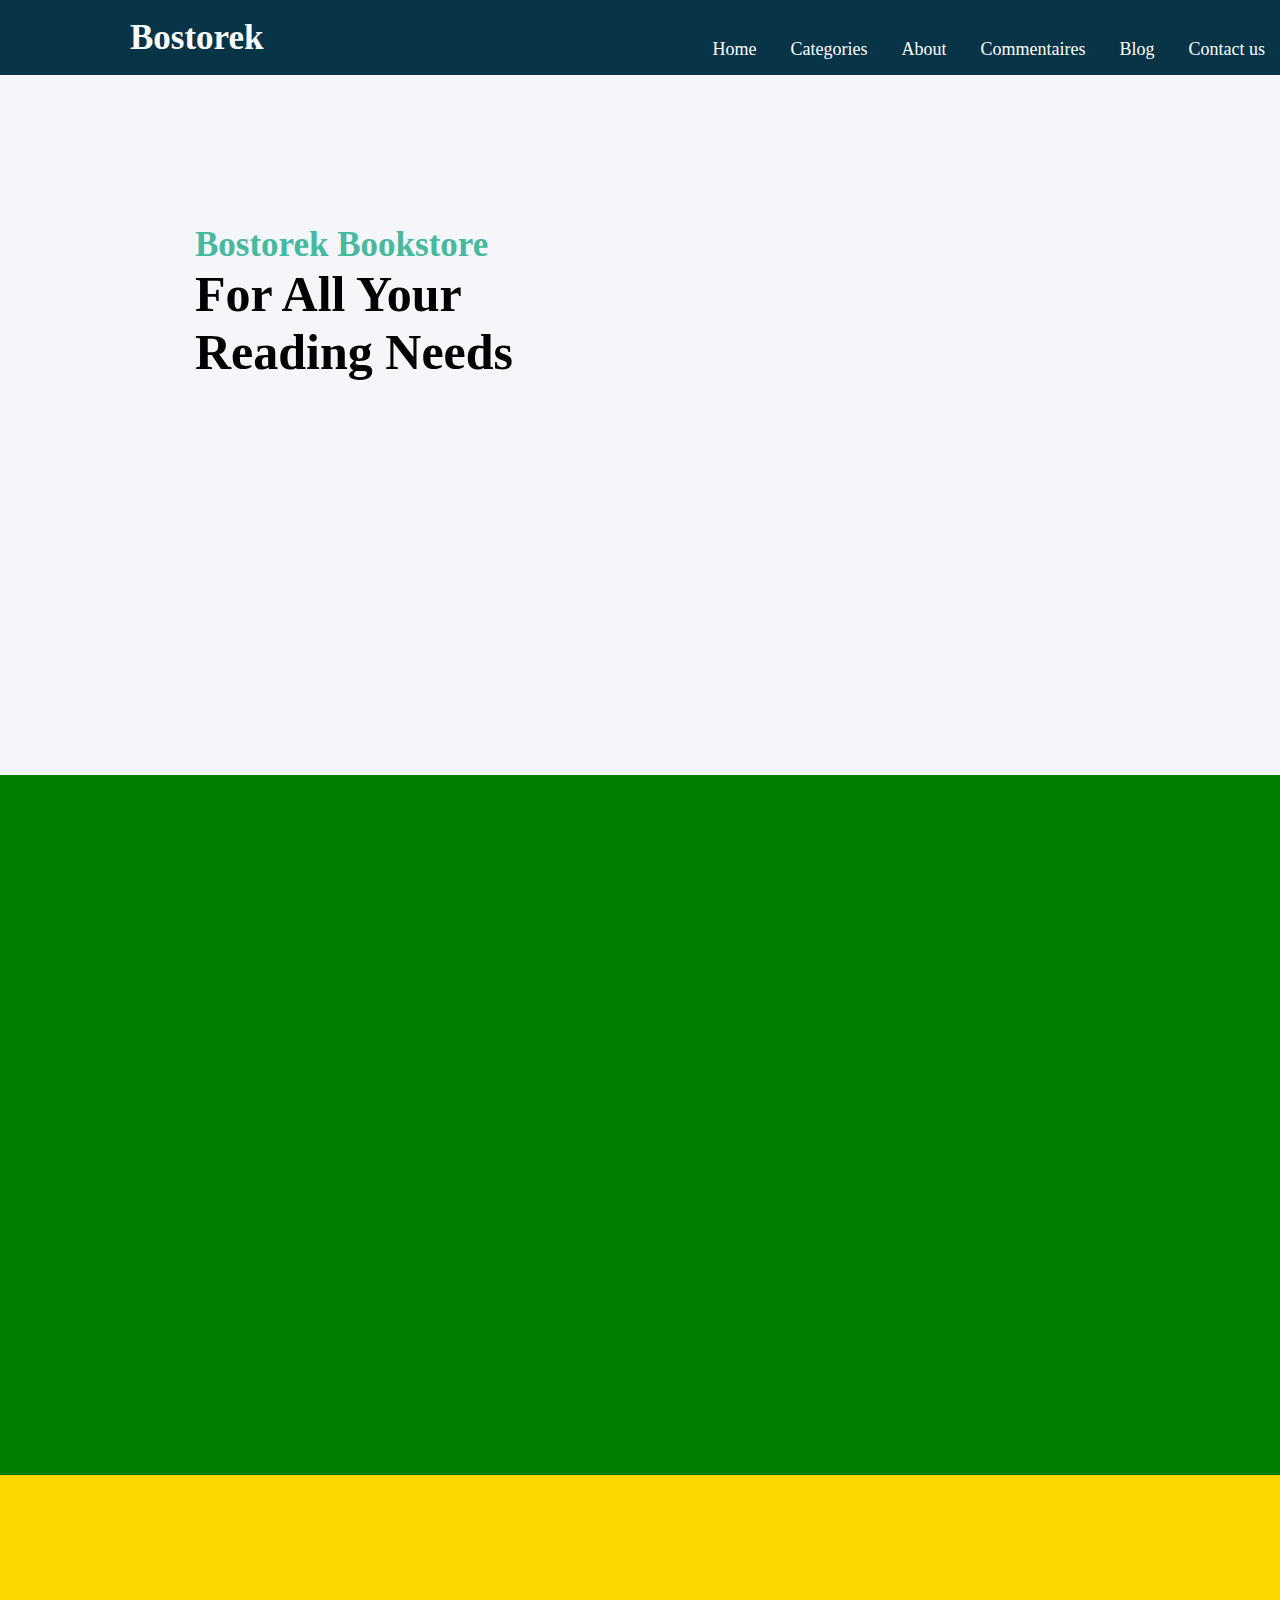
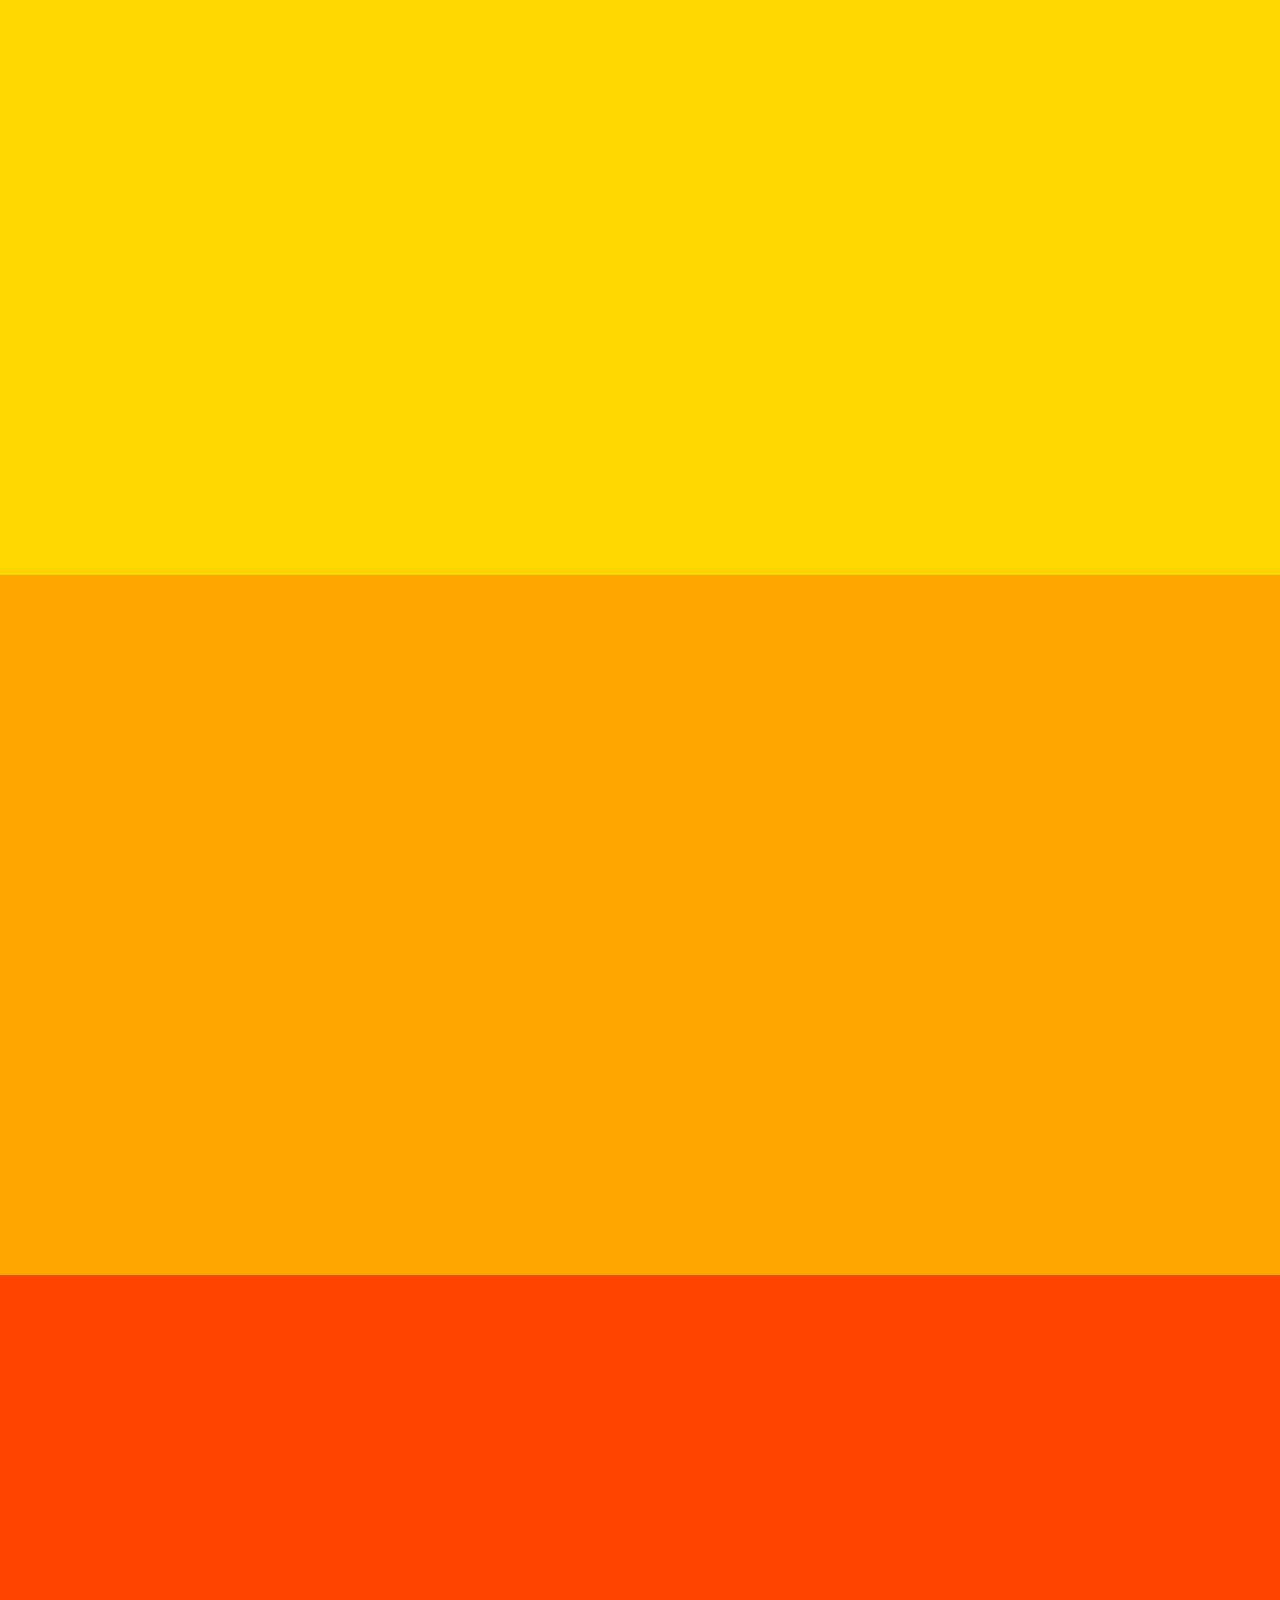
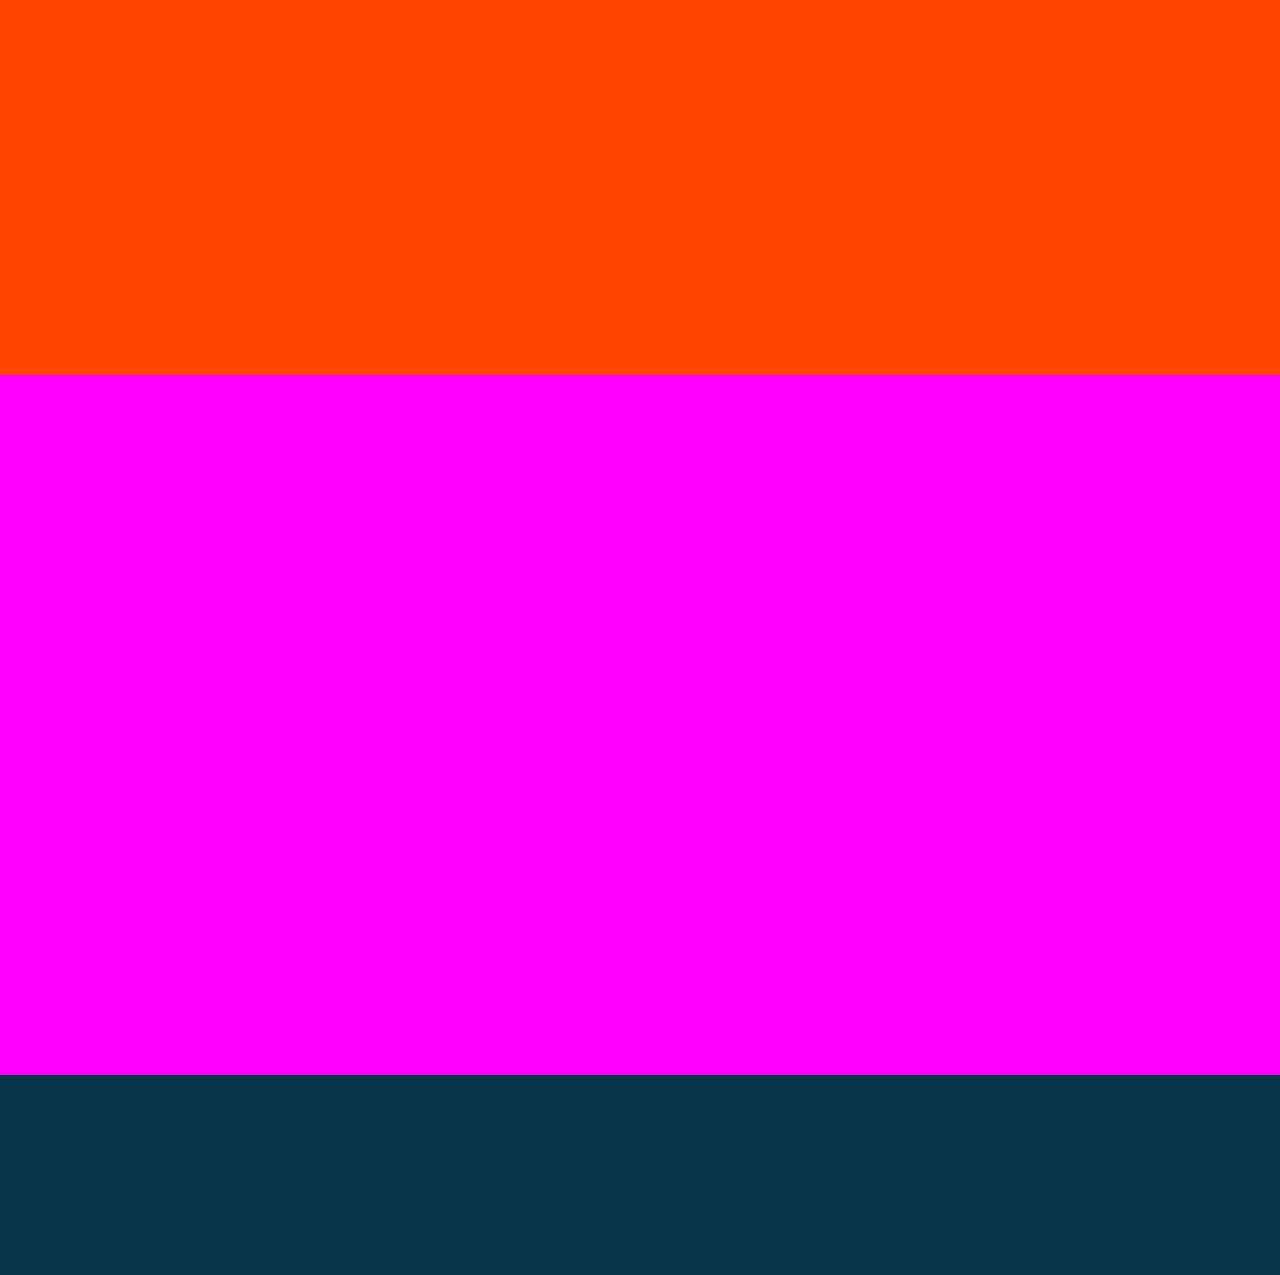
==== index.html @ 3bddbb73 "up" ====
<!DOCTYPE html>
<html lang="en">
<head>
    <meta charset="UTF-8">
    <meta name="viewport" content="width=device-width, initial-scale=1.0">
    <link rel="stylesheet" href="style.css" />
    <title>Bookstore</title>
</head>
<body>
    <header>
        <div class="title">
        <h2>Bostorek</h2>
        </div>
        <div class="top">
            <nav>
                <ul>
                    <li><a href="#bostorek">Home</a></li>
                    <li><a href="#categories">Categories</a></li>  
                    <li><a href="#about">About</a></li>
                    <li><a href="#wsc">Commentaires</a></li>              
                    <li><a href="#blog">Blog</a></li>              
                    <li><a href="#contact">Contact us</a></li>              

                 </ul>
            </nav>
        </div>

    </header>

 <section class="bostorek">
    <div class="bostorek-content">
        <div class="bc-title1">
            <h2>Bostorek Bookstore</h2>
        </div>
        <div class="bc-title2"> 
            <h1>For All Your </h1>
            <h1>Reading Needs</h1>
        </div>
        <div></div>
    </div>
    <div class="bostorek-pic"></div>
 </section>

 <section class="categories">
    <div class="categories-books"></div>
    <div>
        <div class="textbooks"></div>
        <div class="scinece"></div>
        <div class="history"></div>
    </div>
    <div>
        <div class="biography"></div>
        <div class="adventure"></div>
        <div class="fantasy"></div>
    </div>
 </section>

 <section class="about">
    <div class="about-content"></div>
    <div class="about-pic"></div>
 </section>

 <section class="wsc">
    <div class="wsc-1"></div>
    <div class="wsc-2"></div>
    <div class="wsc-3"></div>
 </section>

 <section class="blog">
    <div class="blog-pic1"></div>
    <div class="blog-pic2"></div>
 </section>

 <section class="contact">
    <div class="contact-inf"></div>
    <div class="contact-img"></div>
 </section>
    
</body>
<section class="about-us">
    <footer>

    </footer>
</section>
</html>
---- style.css ----
*{
    margin: 0;
    padding: 0;
}

header {
    background-color: #073547;
    height: 75px;
    width: 100%;
}



.bostorek {
    width: 100%;
    height: 700px;
    background-color: #f5f6f9;
}
.categories {
    width: 100%;
    height: 700px;
    background-color: green;
}
.about {
    width: 100%;
    height: 700px;
    background-color: gold;
}
.wsc {
    width: 100%;
    height: 700px;
    background-color: orange;
}
.blog {
    width: 100%;
    height: 700px;
    background-color: orangered;
}
.contact {
    width: 100%;
    height: 700px;
    background-color: magenta;
}

footer{
    width: 100%;
    height: 200px;;
    background-color: #073547;
}

li {
    display: inline-block;    
    text-decoration: none;
    text-emphasis-color: red;
    margin: 15px;
    font-size: 20px;
    color: aliceblue;

}
.top {
    display: flex;
    align-items: center;
    justify-content: end;
    width: 100%;
    height: 60px;


}

nav a {
    text-decoration: none;
    color: #fff;
    font-weight: bold;
    font-size: 18px;
    font-weight: 400;

}

nav{
    margin-bottom: 80px;
}

.title{
    padding-top: 18px;
    padding-left: 130px;
} 

h2{
    color: white;
    text-align: start;
    font-weight: 600;
    font-size: 35px;
}
header ul li a:hover {
    color: #47B99E;
}
.bc-title1 h2{
    color: #47b99e;
    
}
.bc-title2 h1{
    color: black;
    font-size: 50px;
}
.bostorek-content {
    padding-top: 150px;
    padding-left: 195px;
}
.bc-title1{
    display: flex;
    padding-top: 0px;
}
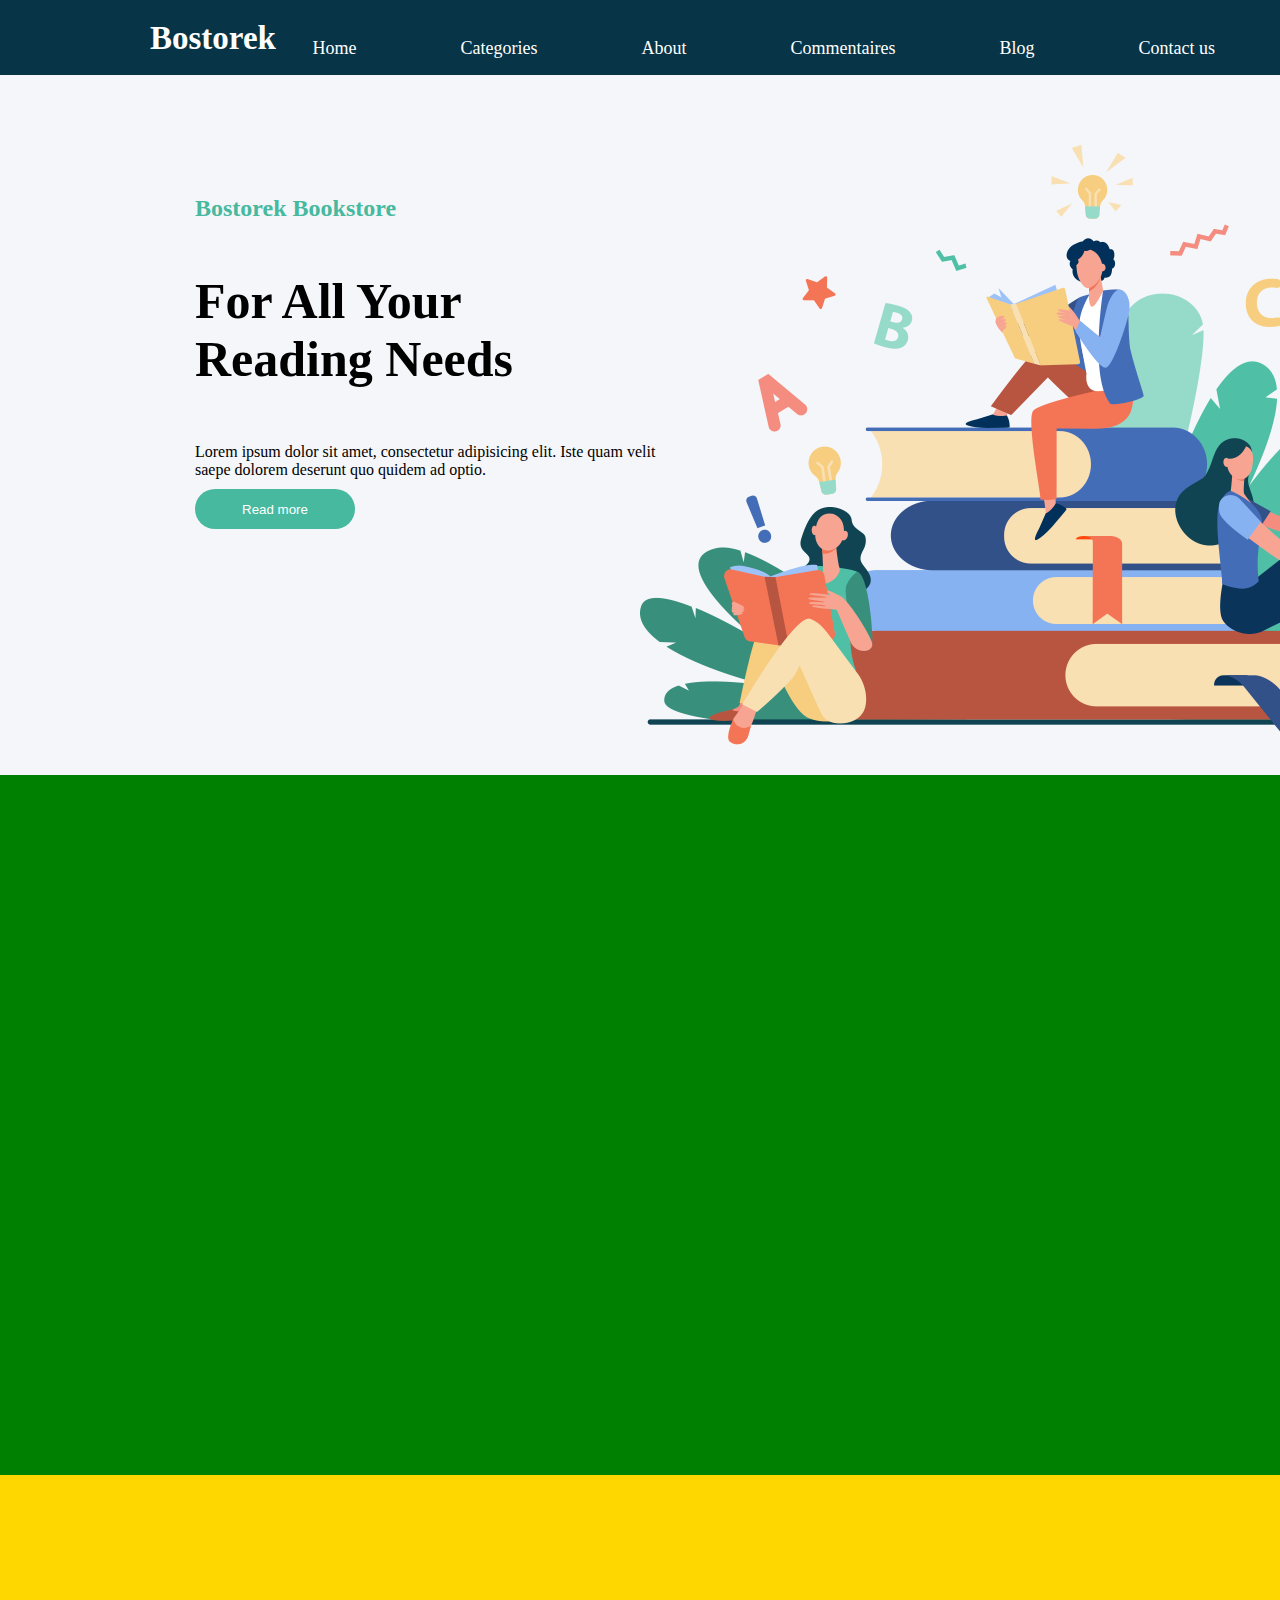
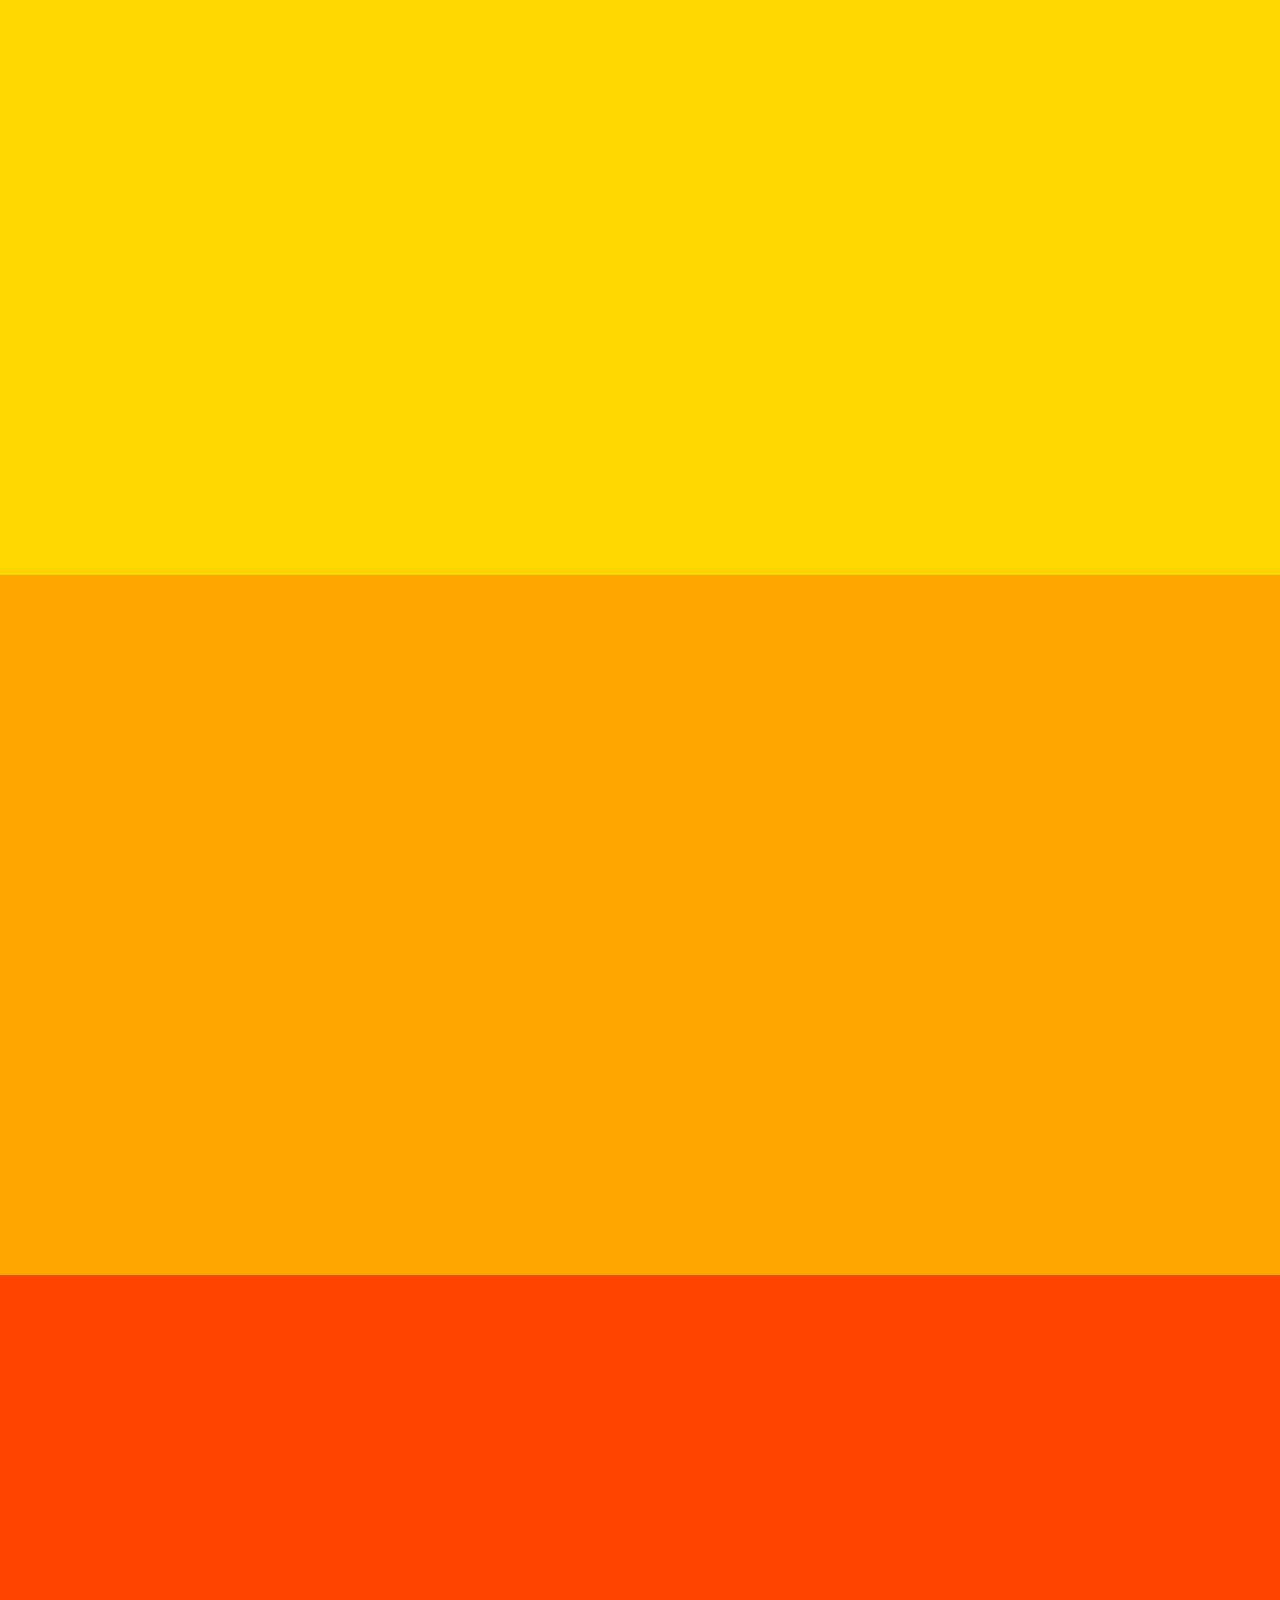
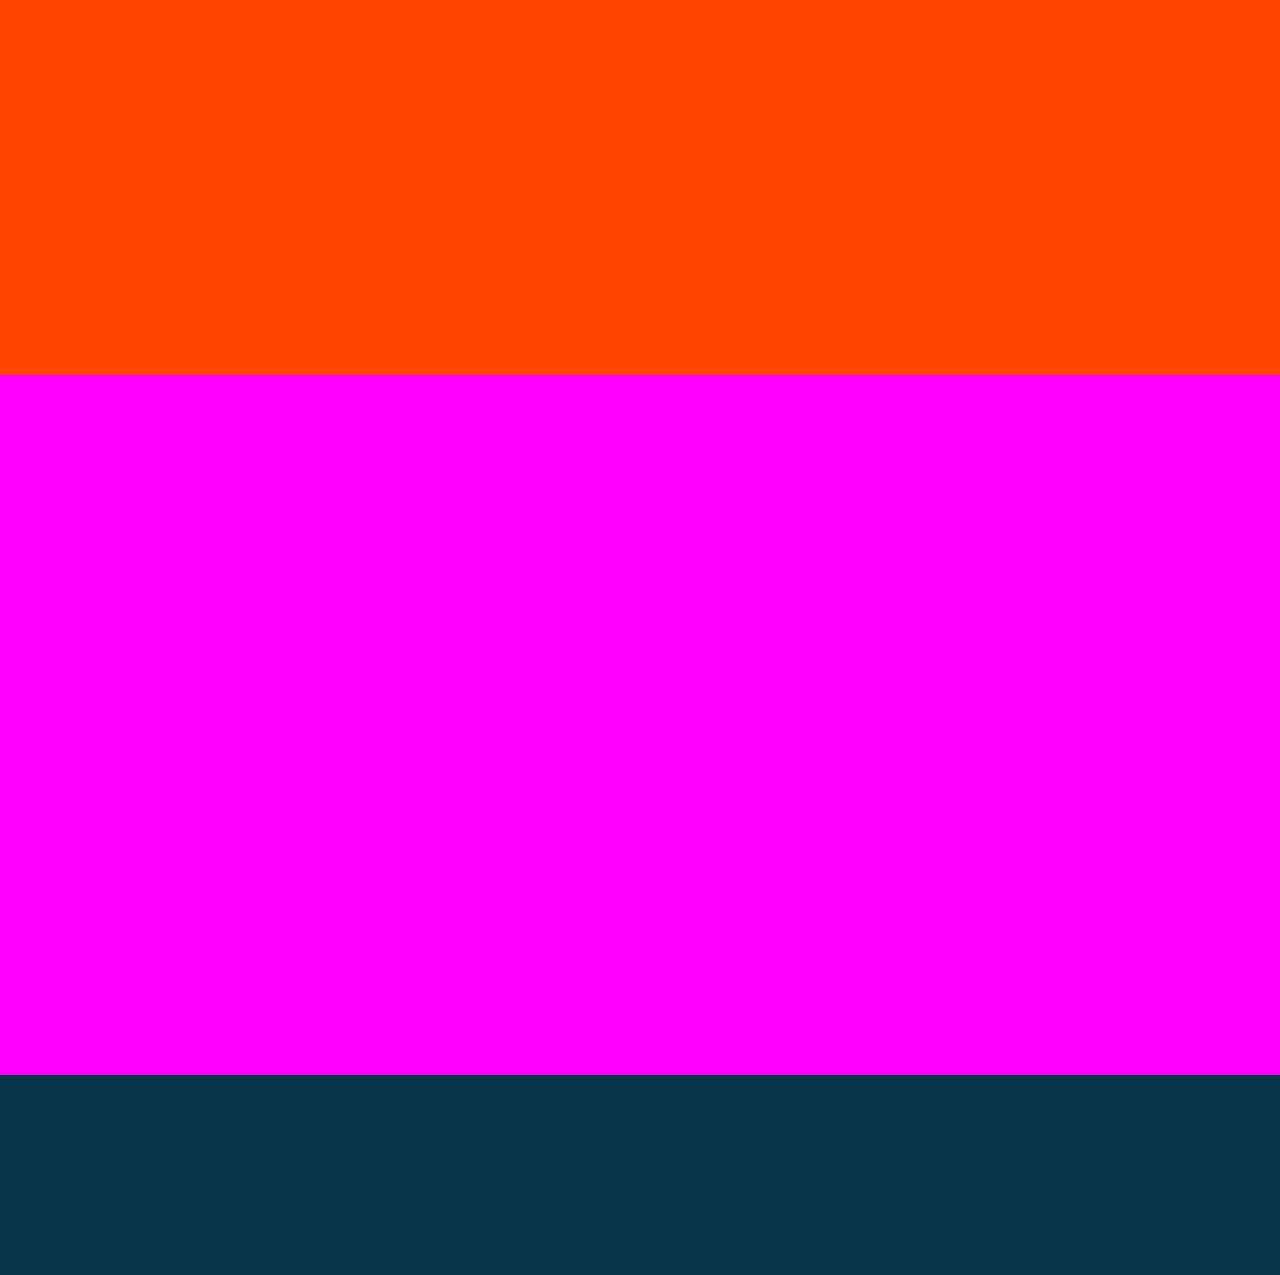
==== commit 6d8be637: "section1" ====
--- a/index.html
+++ b/index.html
@@ -36,9 +36,16 @@
             <h1>For All Your </h1>
             <h1>Reading Needs</h1>
         </div>
-        <div></div>
+        <div class="bostorek-text">
+            <p>Lorem ipsum dolor sit amet, consectetur adipisicing elit. Iste quam velit saepe dolorem deserunt quo quidem ad optio.</p> 
+        </div>
+        <div>
+            <button id="categories">Read more</button>
+        </div>
     </div>
-    <div class="bostorek-pic"></div>
+    <div class="bostorek-pic">
+    <img src="./img/slider.jpg" alt="books"> 
+   </div>
  </section>
 
  <section class="categories">
--- a/style.css
+++ b/style.css
@@ -48,13 +48,13 @@
     background-color: #073547;
 }
 
-li {
-    display: inline-block;    
+nav li {
+    display: inline-block;
     text-decoration: none;
-    text-emphasis-color: red;
-    margin: 15px;
+    margin: 35px;
     font-size: 20px;
     color: aliceblue;
+    padding-right: 30px;
 
 }
 .top {
@@ -81,32 +81,62 @@
 }
 
 .title{
-    padding-top: 18px;
-    padding-left: 130px;
-} 
+    padding-top: 20px;
+    padding-left: 150px;
+}
 
-h2{
+header h2{
     color: white;
     text-align: start;
     font-weight: 600;
-    font-size: 35px;
+    font-size: 33px;
 }
-header ul li a:hover {
-    color: #47B99E;
+nav li :hover {
+    color: #47B99E; 
 }
 .bc-title1 h2{
     color: #47b99e;
-    
+    padding-bottom: 50px;
+
 }
 .bc-title2 h1{
     color: black;
     font-size: 50px;
 }
 .bostorek-content {
-    padding-top: 150px;
+    padding-top: 120px;
     padding-left: 195px;
+
 }
 .bc-title1{
     display: flex;
     padding-top: 0px;
 }
+.bostorek-text {
+    display: flex;
+    width: 465px;
+    margin-top: 55px
+
+}
+.bostorek button {
+    background-color: #47b99e;
+    border: none;
+    border-radius: 20px;
+    margin-top: 10px;
+    color: white;
+    width: 160px;
+    height: 40px;
+}
+.bostorek-pic {
+    background-repeat: no-repeat;
+    background-size: cover;
+    float: right;
+    width: 50%;
+    height: 800px;
+    margin-top: -30%;
+    max-width: 500%;
+    height: auto;
+    overflow: hidden;
+
+
+}
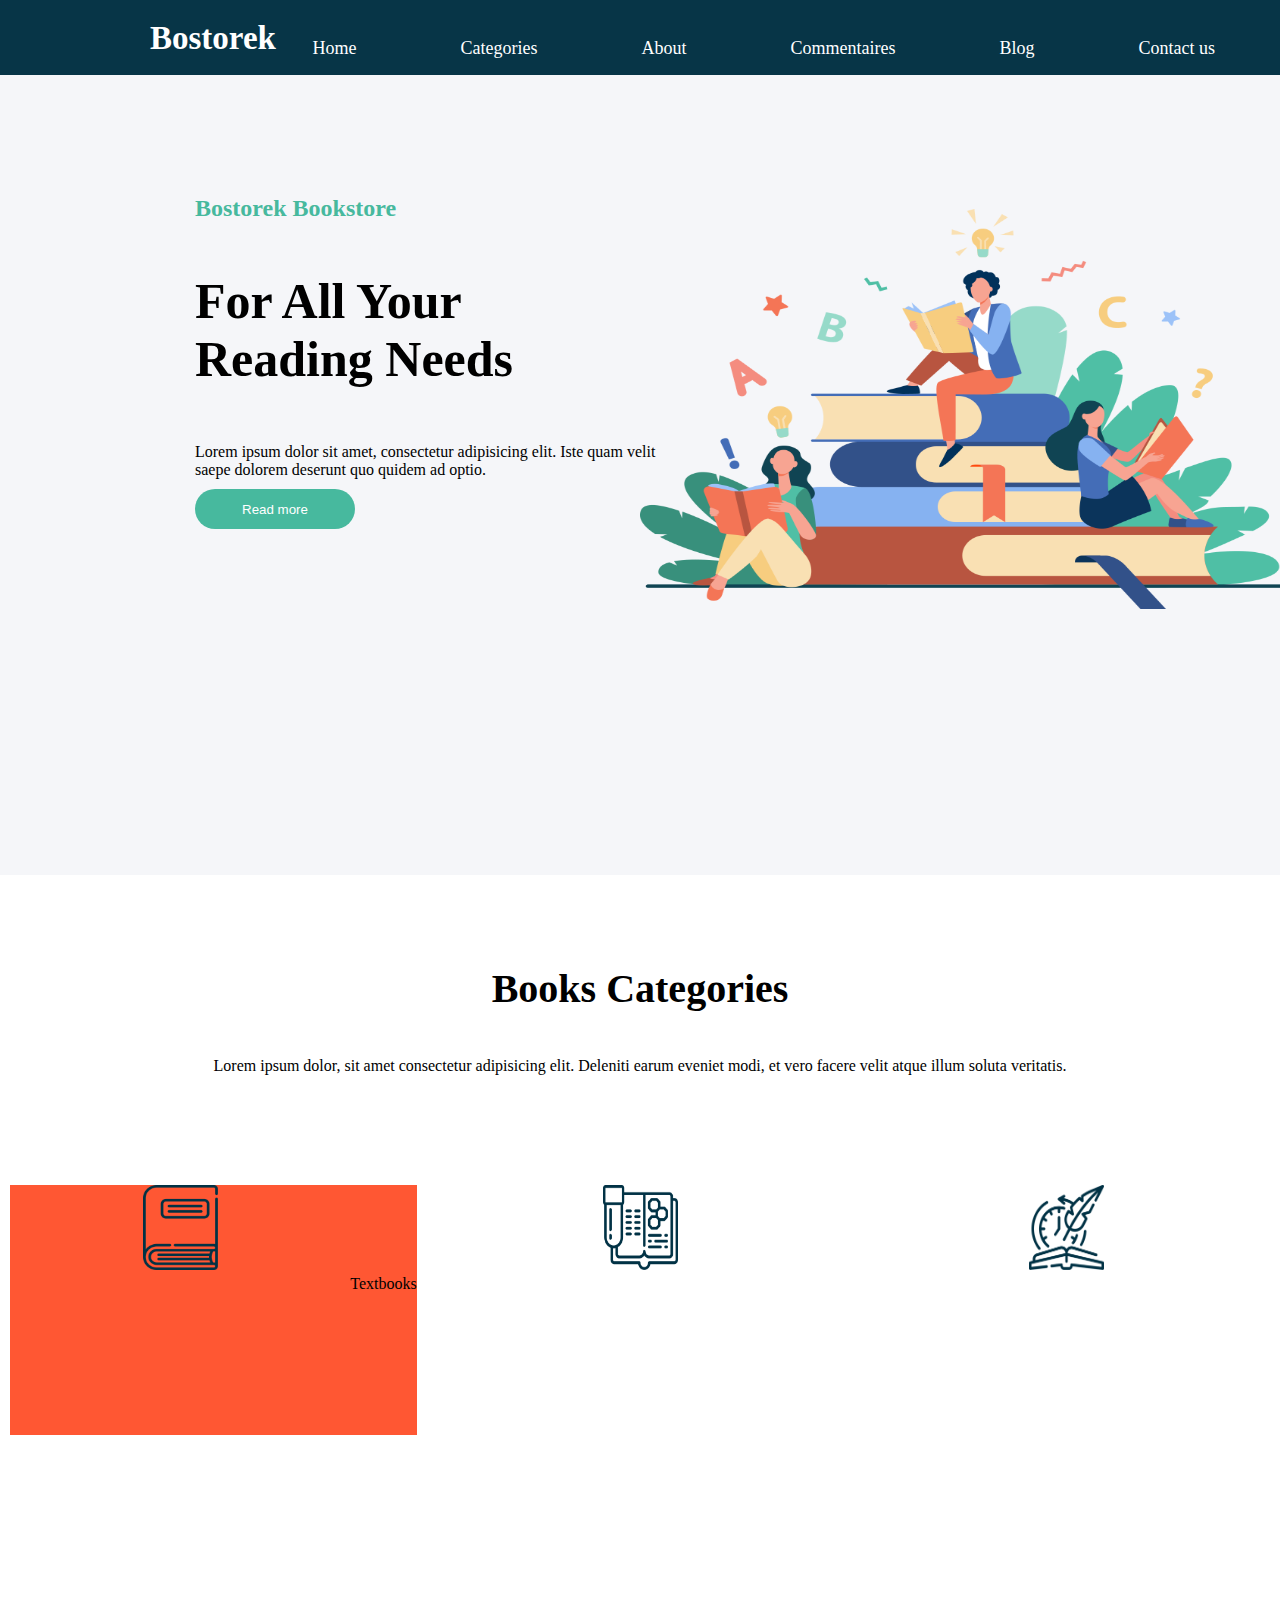
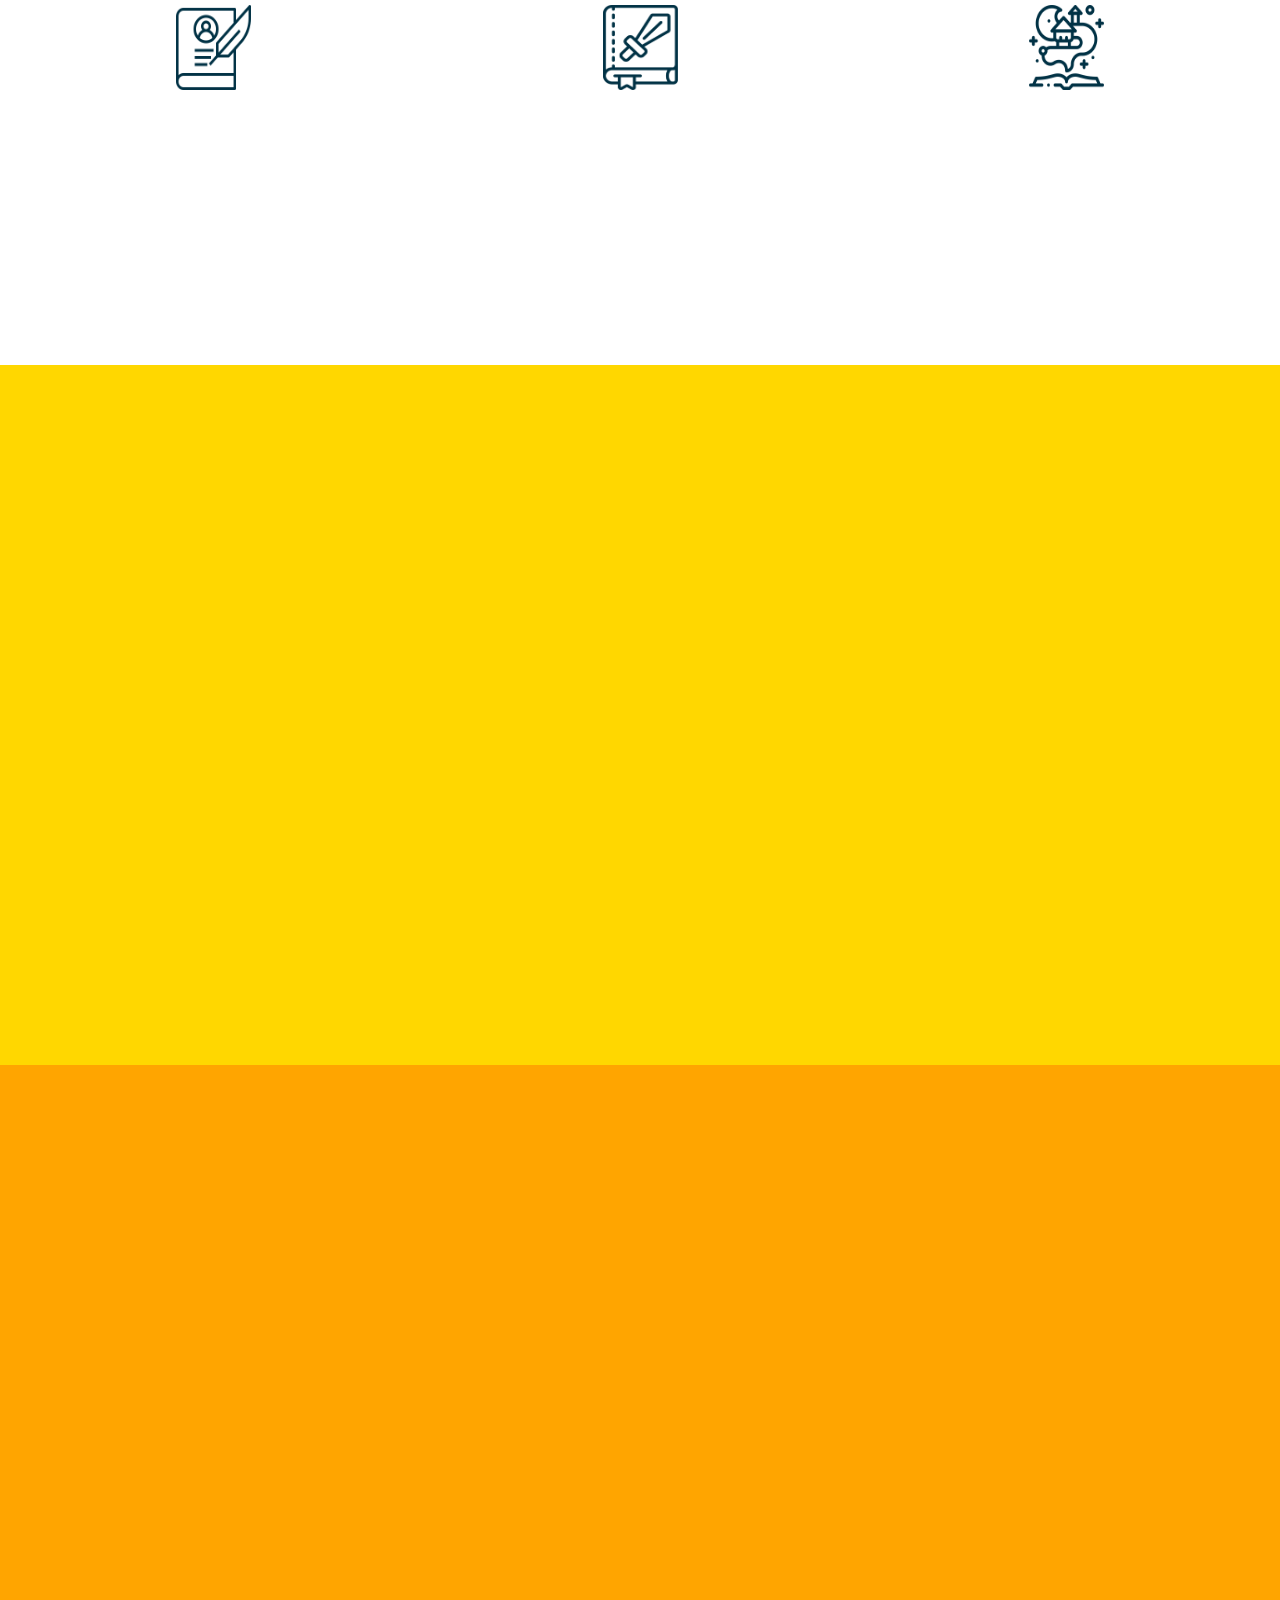
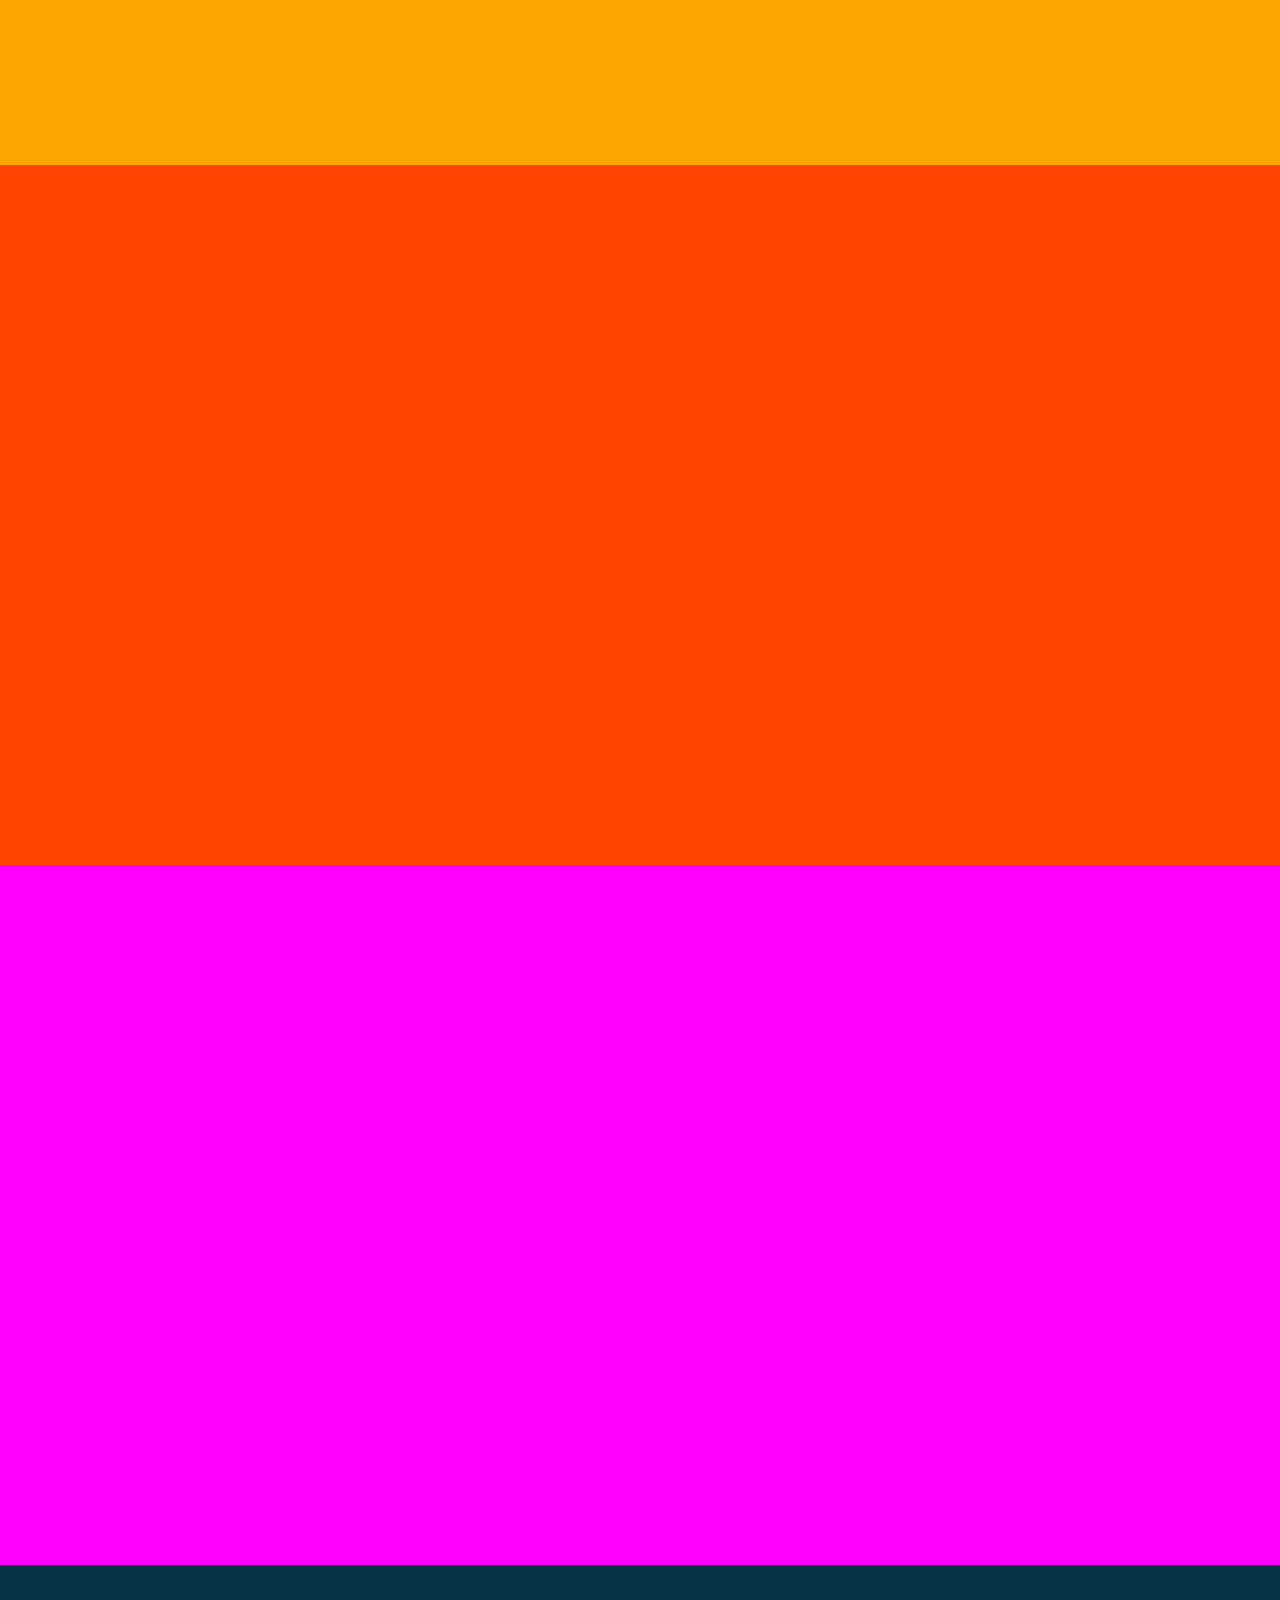
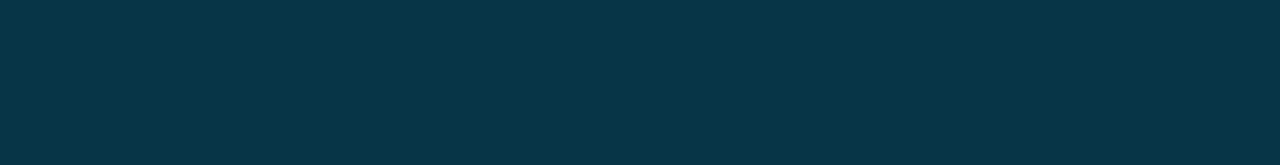
==== commit ab5e36bb: "page 2" ====
--- a/index.html
+++ b/index.html
@@ -44,22 +44,46 @@
         </div>
     </div>
     <div class="bostorek-pic">
-    <img src="./img/slider.jpg" alt="books"> 
+    <img class="img1" src="./img/slider.jpg" alt="books"> 
    </div>
  </section>
 
  <section class="categories">
-    <div class="categories-books"></div>
-    <div>
-        <div class="textbooks"></div>
-        <div class="scinece"></div>
-        <div class="history"></div>
+    <div class="categories-books">
+        <div>
+            <h1>Books Categories</h1>
+        </div>
+        <div class="x">
+            <p>Lorem ipsum dolor, sit amet consectetur adipisicing elit. Deleniti earum eveniet modi, et vero facere velit atque illum soluta veritatis.</p>
+        </div>
     </div>
     <div>
-        <div class="biography"></div>
-        <div class="adventure"></div>
-        <div class="fantasy"></div>
+    <div class="big-div">
+        <div class="small-div Textbooks"> 
+            <img  class="img2" src="./img/Textbooks.jpg" alt="">
+            <p>Textbooks</p>
+        </div>
+        <div class="small-div Science"> 
+            <img class="img2"src="./img/Science.jpg" alt="Science">
+        </div>
+        <div class="small-div History">
+            <img class=img2 src="./img/History.jpg" alt="History">
+        </div>
     </div>
+    <div class="big-div">
+        <div class="small-div Biography">
+            <img class=img2 src="./img/Biography.jpg" alt="Biography">
+        </div>
+        <div class="small-div Adventure">
+            <img class="img2" src="./img/Adventure.jpg" alt="Adventure">
+        </div>
+        <div class="small-div Fantasy">
+            <img class="img2" src="./img/Fantasy.jpg" alt="Adventure">
+        </div>
+    </div>
+</div>
+
+
  </section>
 
  <section class="about">
--- a/style.css
+++ b/style.css
@@ -13,14 +13,11 @@
 
 .bostorek {
     width: 100%;
-    height: 700px;
+    height: 800px;
     background-color: #f5f6f9;
 }
-.categories {
-    width: 100%;
-    height: 700px;
-    background-color: green;
-}
+
+
 .about {
     width: 100%;
     height: 700px;
@@ -132,11 +129,121 @@
     background-size: cover;
     float: right;
     width: 50%;
-    height: 800px;
-    margin-top: -30%;
-    max-width: 500%;
+    margin-top: -25%;
+
+    /* max-width: 600%; */
     height: auto;
     overflow: hidden;
 
 
 }
+.categories {
+    width: 100%;
+    height: 1000px;
+    padding-top: 90px;
+}
+
+.categories-books h1{
+    display: flex;
+    justify-content: center;
+    font-size: 40px;
+}
+.categories-books p {
+    display: flex;
+    justify-content: center;
+    margin-top: 20px;
+}
+.x{
+    padding-top: 25px;
+}
+.big-div {
+    display: flex;
+    justify-content: space-between;
+    margin-bottom: 150px;
+    margin-top: 100px;
+}
+
+.small-div {
+    width: 50%;
+    margin: 10px;
+    /* box-sizing: border-box; */
+}
+
+.Textbooks {
+    background-color: #ff5733; 
+    height: 250px;
+    display: flex;
+    justify-content: center;
+
+}
+
+.Science {
+    /* background-color: #33ff57;  */
+    height: 250px;
+    display: flex;
+    justify-content: center;
+
+}
+
+.History {
+    /* background-color: #3366ff;   */
+    height: 250px;
+    display: flex;
+    justify-content: center;
+
+}
+.Biography {
+    /* background-color: #ff5733;  */
+    height: 255px;
+    display: flex;
+    justify-content: center;
+
+}
+
+.Adventure {
+    /* background-color: #33ff57;  */
+    height: 255px;
+    display: flex;
+    justify-content: center;
+
+}
+
+.Fantasy {
+    /* background-color: #3366ff;  */
+    height: 255px;
+    display: flex;
+    justify-content: center;
+
+}
+.container {
+    position: relative;
+    width: 100%;
+    height: 300px; /* Ajustez la hauteur selon vos besoins */
+    background-color: #f0f0f0;
+  }
+
+  .img1 {
+
+    width: 700px;
+    height: 400px;
+  }
+  .img2 {
+    height: 85px;
+    width: 75px;
+    display: flex;
+    justify-content: center;
+    display: block;
+    margin: 0 auto;
+    max-width: 100%;
+  }
+  .small-div {
+    text-align: center;
+  }
+  .big-div p {
+    margin-top: 90px;
+    display: flex;
+    text-align: center;
+
+  }
+
+  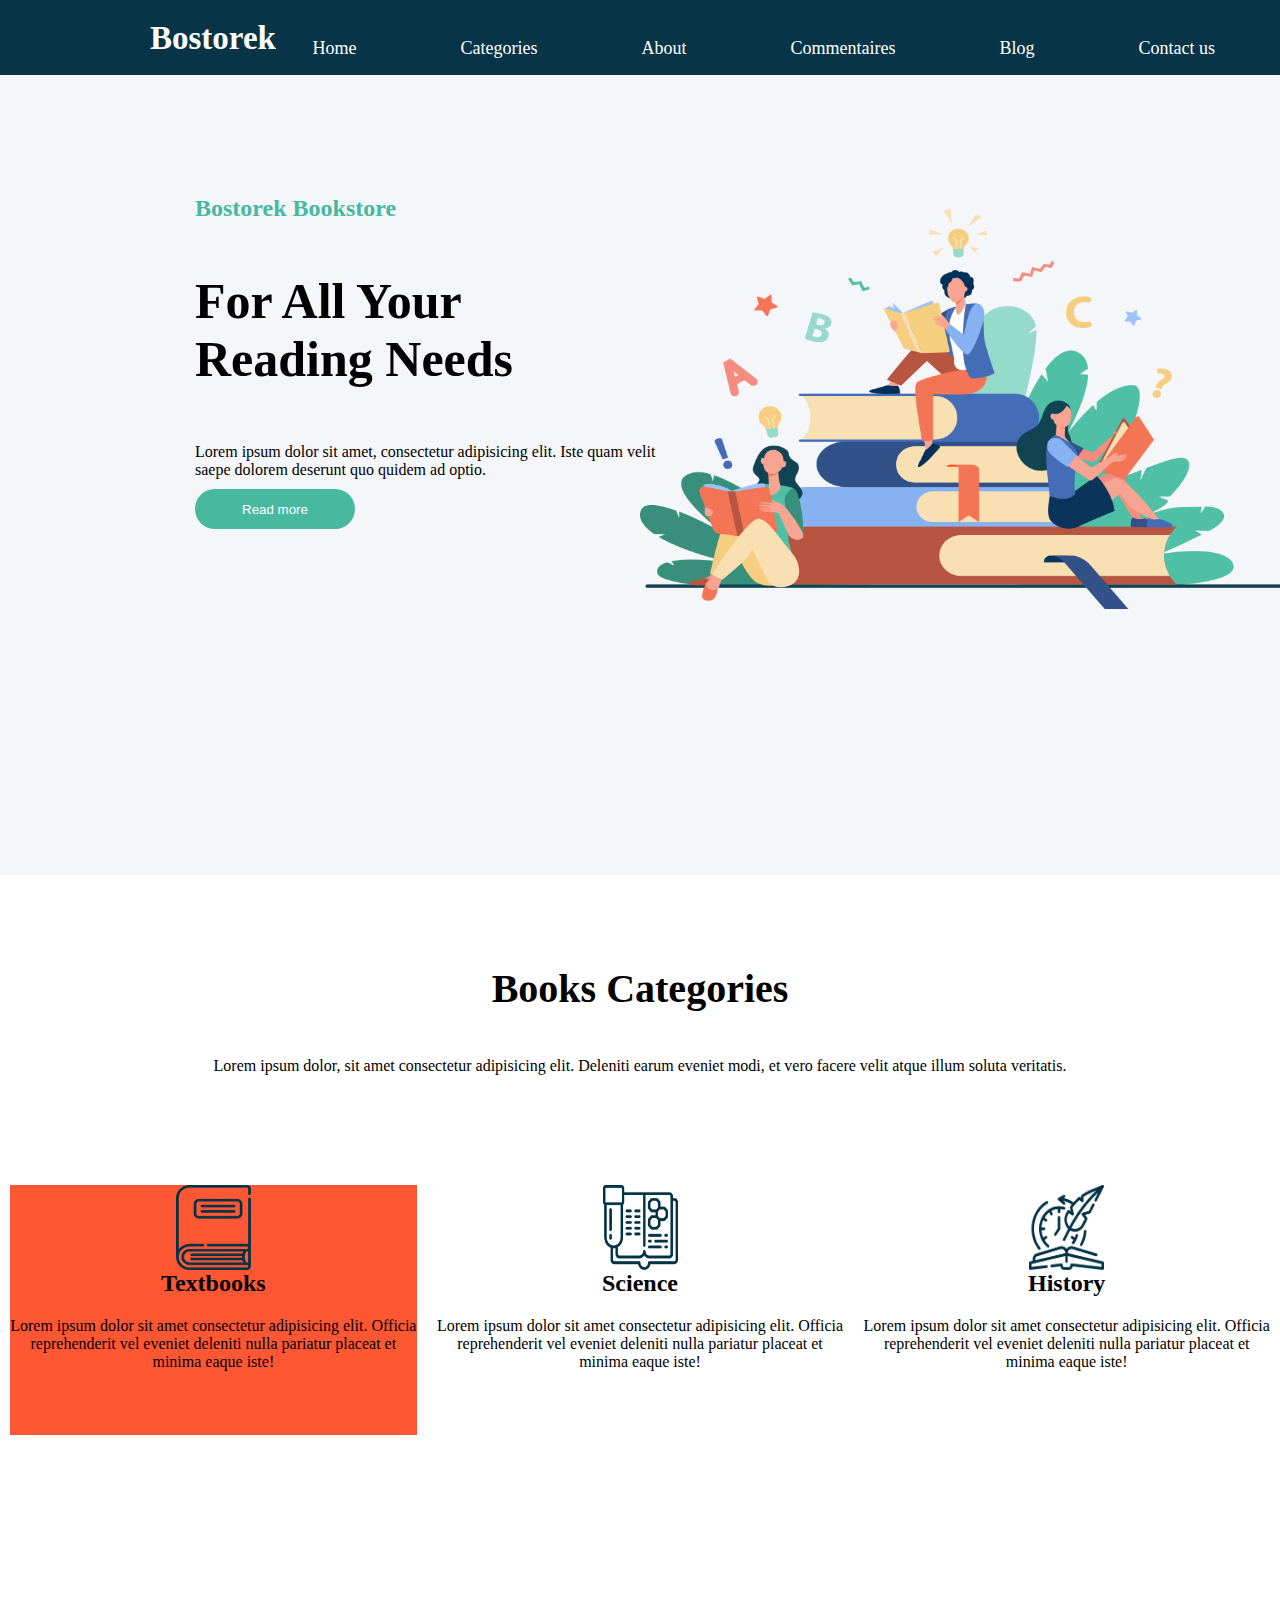
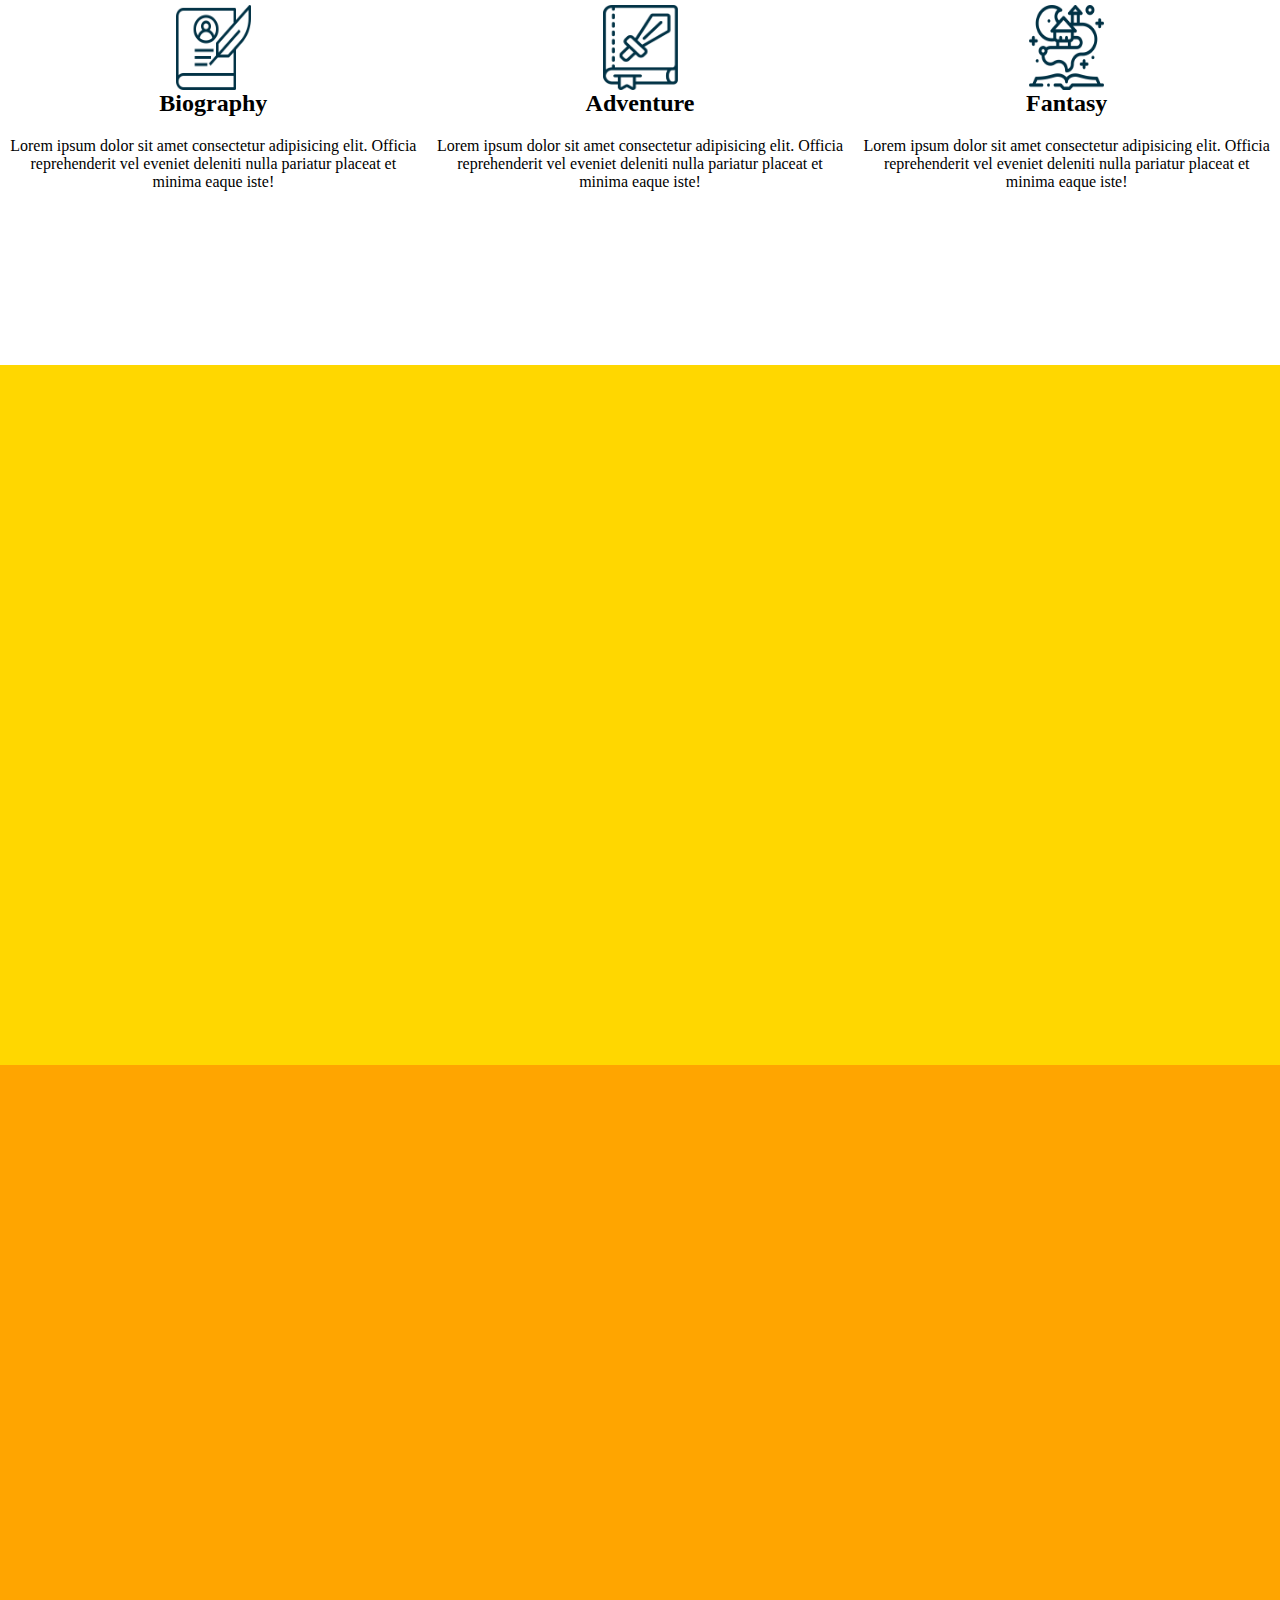
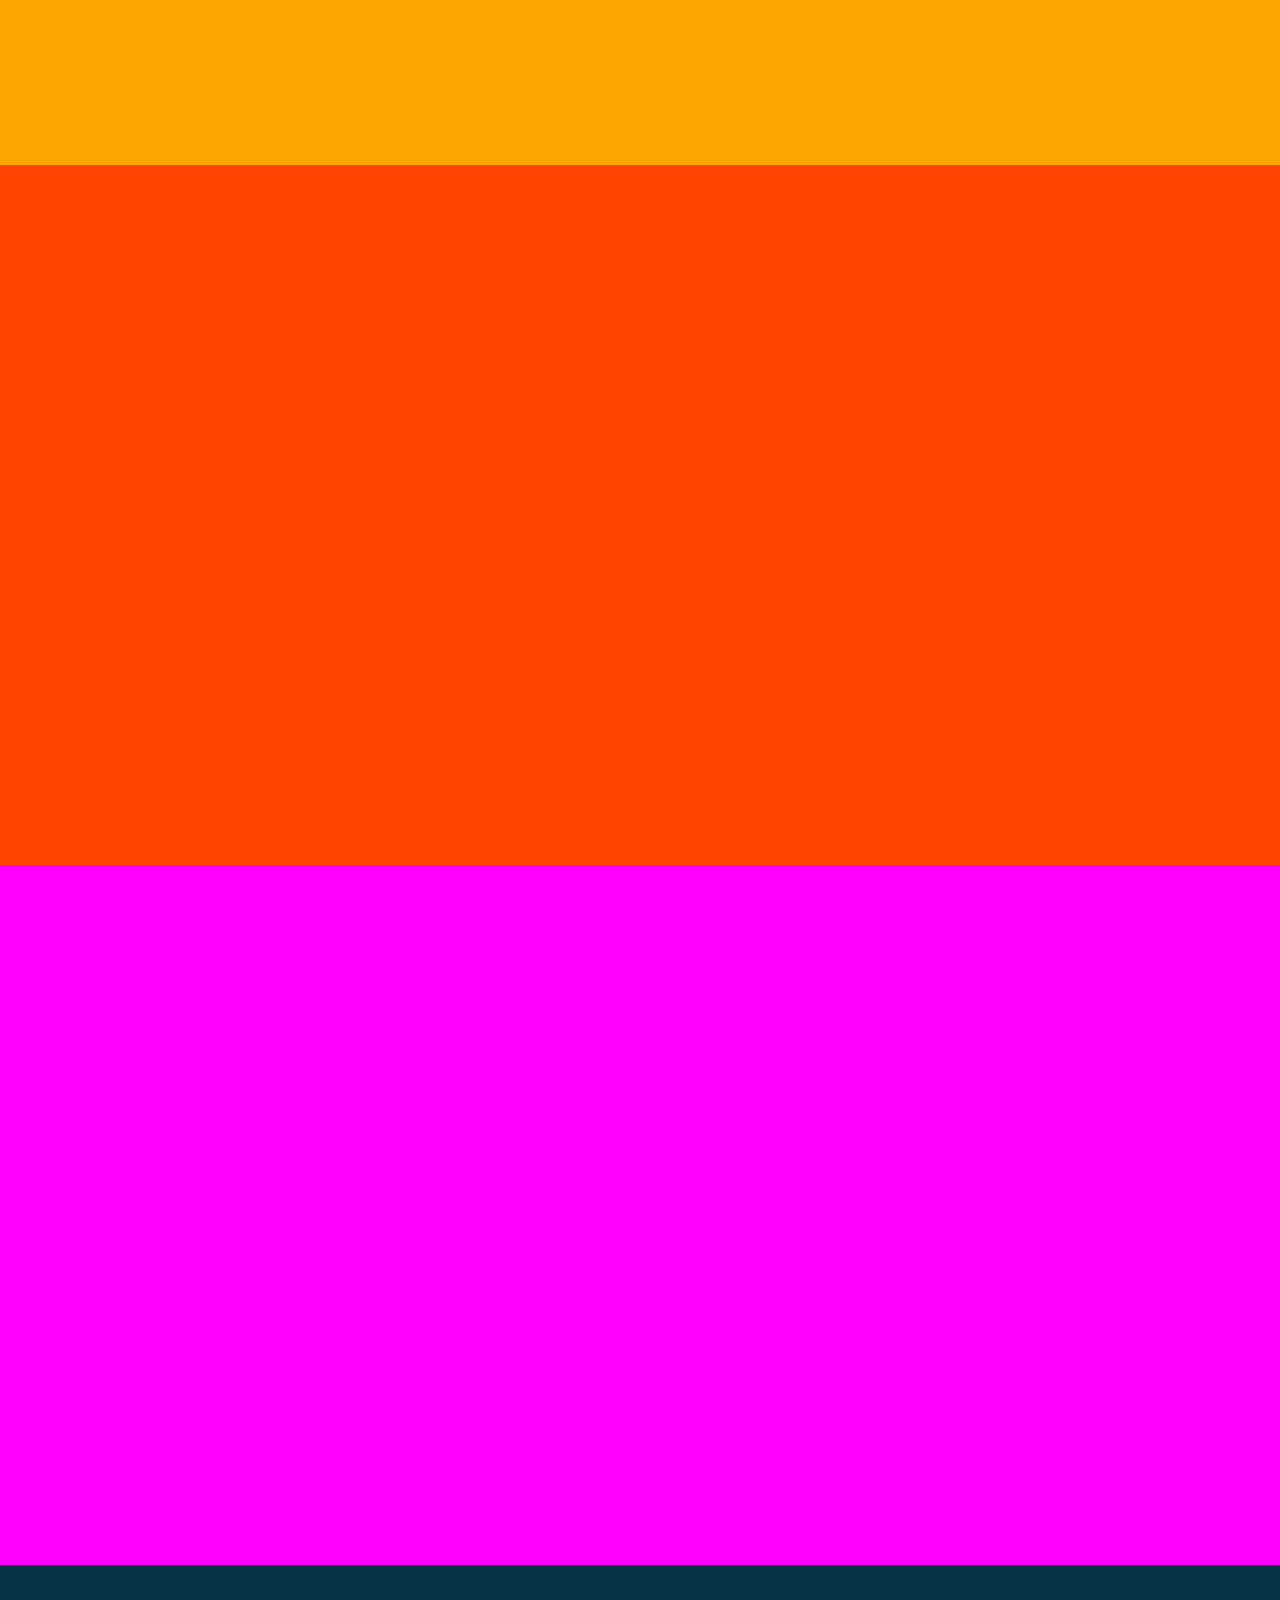
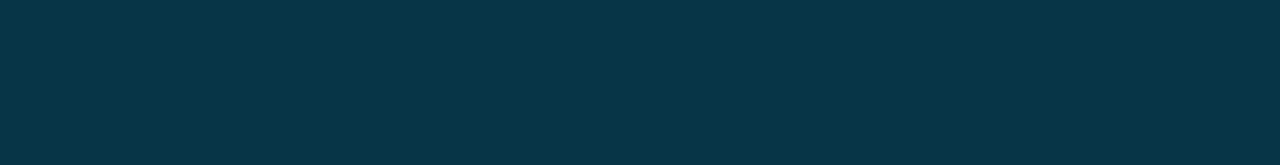
==== commit 7bf2961f: "page2" ====
--- a/index.html
+++ b/index.html
@@ -61,24 +61,38 @@
     <div class="big-div">
         <div class="small-div Textbooks"> 
             <img  class="img2" src="./img/Textbooks.jpg" alt="">
-            <p>Textbooks</p>
+            <h2>Textbooks</h2>
+            <p>Lorem ipsum dolor sit amet consectetur adipisicing elit. Officia reprehenderit vel eveniet deleniti nulla pariatur placeat et minima eaque iste!</p>
         </div>
         <div class="small-div Science"> 
             <img class="img2"src="./img/Science.jpg" alt="Science">
+            <h2>Science</h2>
+            <p>Lorem ipsum dolor sit amet consectetur adipisicing elit. Officia reprehenderit vel eveniet deleniti nulla pariatur placeat et minima eaque iste!</p>
         </div>
         <div class="small-div History">
             <img class=img2 src="./img/History.jpg" alt="History">
+            <h2>History</h2>
+            <p>Lorem ipsum dolor sit amet consectetur adipisicing elit. Officia reprehenderit vel eveniet deleniti nulla pariatur placeat et minima eaque iste!</p>
         </div>
     </div>
     <div class="big-div">
         <div class="small-div Biography">
             <img class=img2 src="./img/Biography.jpg" alt="Biography">
+            <h2>Biography</h2>
+            <p>Lorem ipsum dolor sit amet consectetur adipisicing elit. Officia reprehenderit vel eveniet deleniti nulla pariatur placeat et minima eaque iste!</p>
+
         </div>
         <div class="small-div Adventure">
             <img class="img2" src="./img/Adventure.jpg" alt="Adventure">
+            <h2>Adventure</h2>
+            <p>Lorem ipsum dolor sit amet consectetur adipisicing elit. Officia reprehenderit vel eveniet deleniti nulla pariatur placeat et minima eaque iste!</p>
+
         </div>
         <div class="small-div Fantasy">
-            <img class="img2" src="./img/Fantasy.jpg" alt="Adventure">
+            <img class="img2" src="./img/Fantasy.jpg" alt="Fantasy">
+            <h2>Fantasy</h2>
+            <p>Lorem ipsum dolor sit amet consectetur adipisicing elit. Officia reprehenderit vel eveniet deleniti nulla pariatur placeat et minima eaque iste!</p>
+
         </div>
     </div>
 </div>
--- a/style.css
+++ b/style.css
@@ -172,47 +172,40 @@
 .Textbooks {
     background-color: #ff5733; 
     height: 250px;
-    display: flex;
-    justify-content: center;
+   
 
 }
 
 .Science {
     /* background-color: #33ff57;  */
     height: 250px;
-    display: flex;
-    justify-content: center;
+   
 
 }
 
 .History {
     /* background-color: #3366ff;   */
     height: 250px;
-    display: flex;
-    justify-content: center;
-
+    
 }
 .Biography {
     /* background-color: #ff5733;  */
     height: 255px;
-    display: flex;
-    justify-content: center;
+    
 
 }
 
 .Adventure {
     /* background-color: #33ff57;  */
     height: 255px;
-    display: flex;
-    justify-content: center;
+   
 
 }
 
 .Fantasy {
     /* background-color: #3366ff;  */
     height: 255px;
-    display: flex;
-    justify-content: center;
+   
 
 }
 .container {
@@ -224,7 +217,7 @@
 
   .img1 {
 
-    width: 700px;
+    width: 650px;
     height: 400px;
   }
   .img2 {
@@ -239,11 +232,9 @@
   .small-div {
     text-align: center;
   }
-  .big-div p {
-    margin-top: 90px;
-    display: flex;
-    text-align: center;
-
-  }
-
+  .small-div P {
+     padding-top:20px; 
+      }
+
+  
   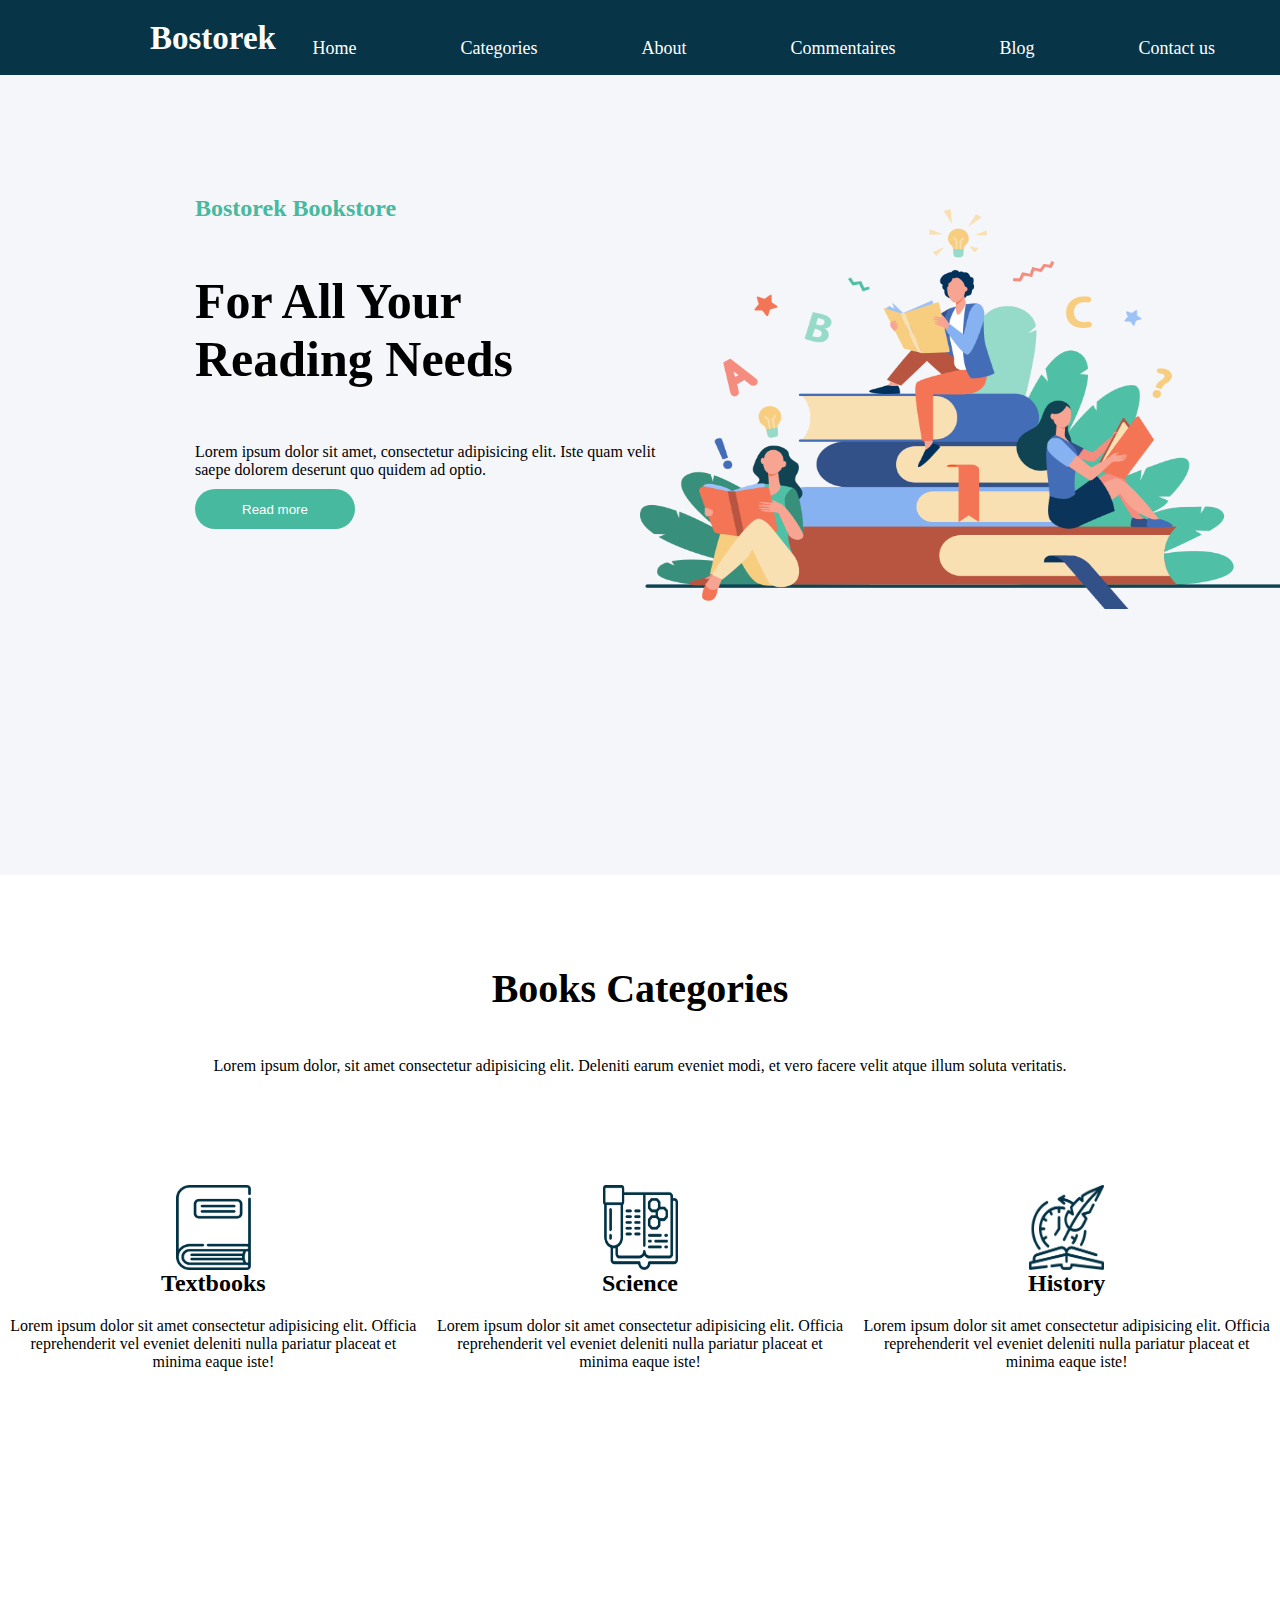
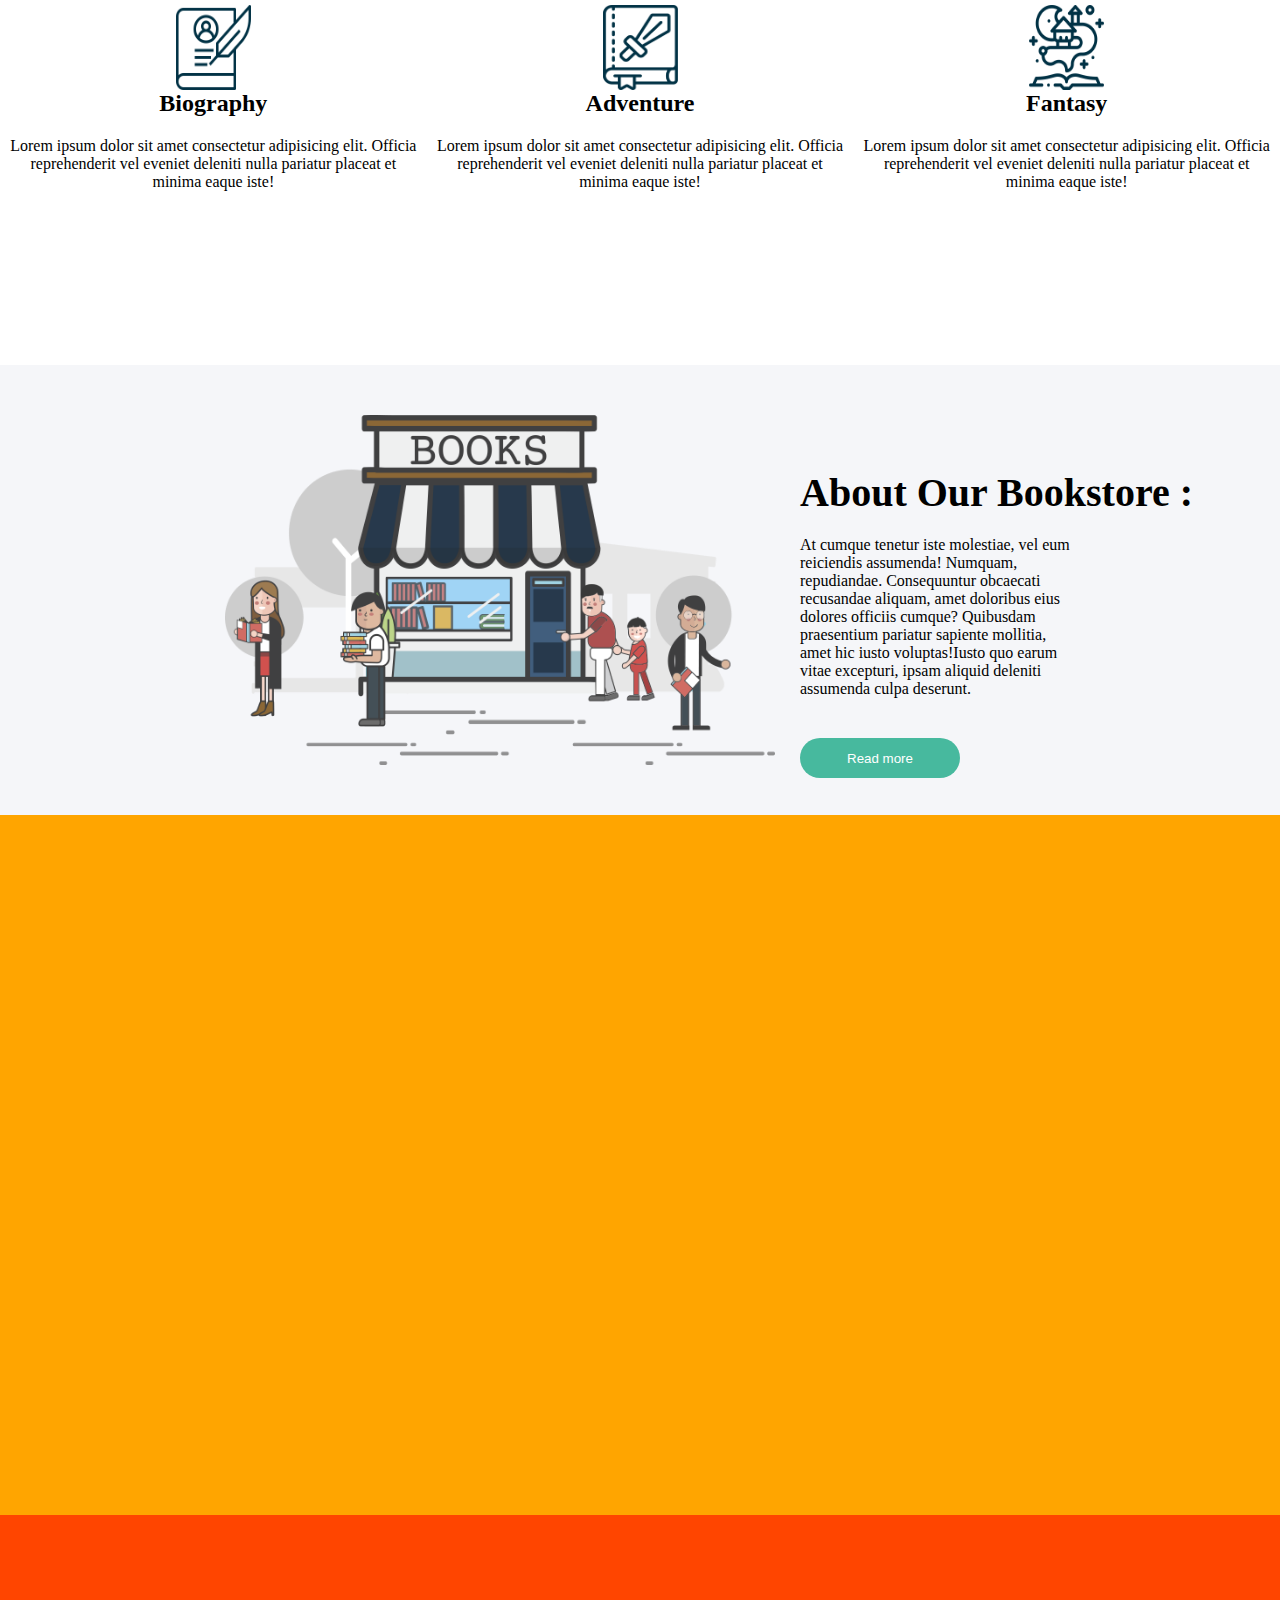
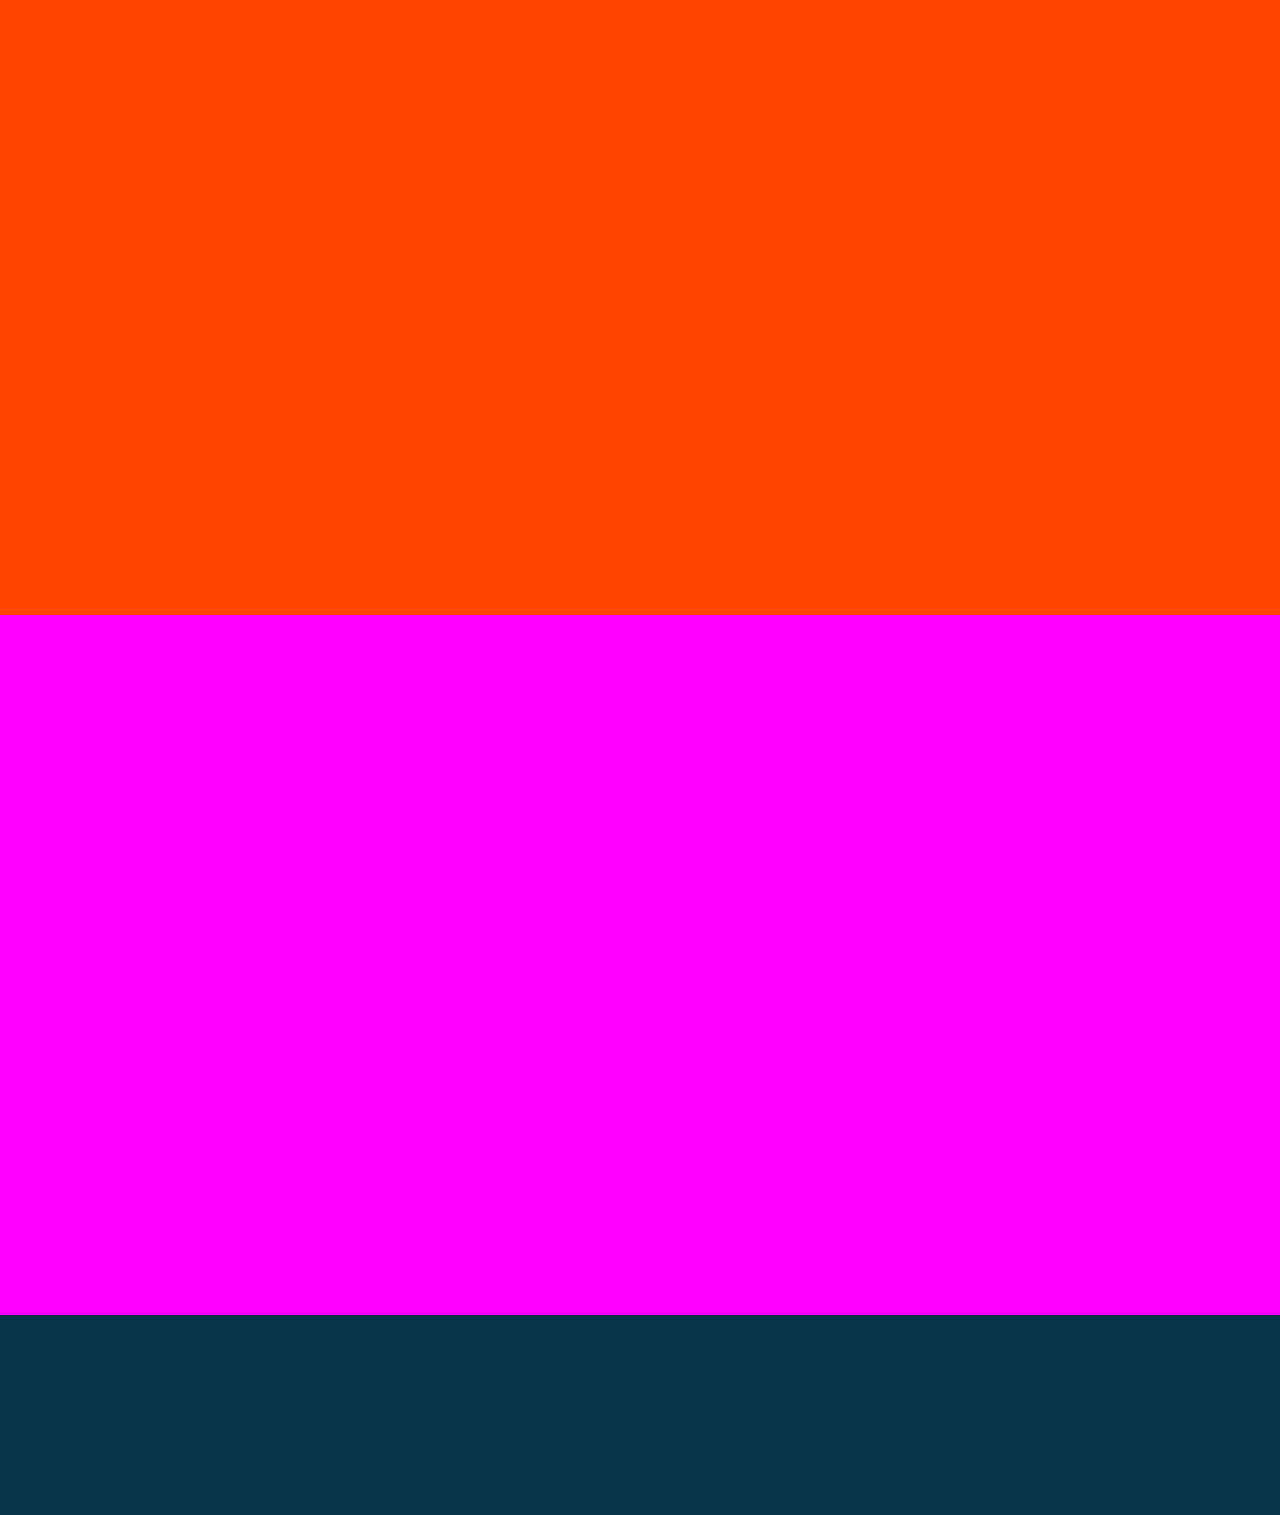
==== commit a54373ef: "page  3" ====
--- a/index.html
+++ b/index.html
@@ -40,7 +40,7 @@
             <p>Lorem ipsum dolor sit amet, consectetur adipisicing elit. Iste quam velit saepe dolorem deserunt quo quidem ad optio.</p> 
         </div>
         <div>
-            <button id="categories">Read more</button>
+            <button class="boutton">Read more</button>
         </div>
     </div>
     <div class="bostorek-pic">
@@ -101,8 +101,14 @@
  </section>
 
  <section class="about">
-    <div class="about-content"></div>
-    <div class="about-pic"></div>
+    <div class="about-pic">
+        <img class ="about-img" src="./img/about-img.png" alt="about">
+    </div>
+    <div class="about-content">
+        <h2>About Our Bookstore :</h2>
+        <p>At cumque tenetur iste molestiae, vel eum reiciendis assumenda! Numquam, repudiandae. Consequuntur obcaecati recusandae aliquam, amet doloribus eius dolores officiis cumque? Quibusdam praesentium pariatur sapiente mollitia, amet hic iusto voluptas!Iusto quo earum vitae excepturi, ipsam aliquid deleniti assumenda culpa deserunt.</p>
+        <button class="boutton bt2" >Read more</button>
+    </div>
  </section>
 
  <section class="wsc">
--- a/style.css
+++ b/style.css
@@ -20,8 +20,8 @@
 
 .about {
     width: 100%;
-    height: 700px;
-    background-color: gold;
+    height: 450px;
+    background-color:#F5F6F9;
 }
 .wsc {
     width: 100%;
@@ -115,7 +115,7 @@
     margin-top: 55px
 
 }
-.bostorek button {
+.boutton {
     background-color: #47b99e;
     border: none;
     border-radius: 20px;
@@ -131,7 +131,6 @@
     width: 50%;
     margin-top: -25%;
 
-    /* max-width: 600%; */
     height: auto;
     overflow: hidden;
 
@@ -170,7 +169,6 @@
 }
 
 .Textbooks {
-    background-color: #ff5733; 
     height: 250px;
    
 
@@ -234,7 +232,36 @@
   }
   .small-div P {
      padding-top:20px; 
-      }
+    }
+.about-img{
+    height: 350px;
+    width: 550px;
+    margin-top: 50px;
+    margin-left: 225px;
+}
+.about-content {
+    position:absolute
+}
+.about-content h2{
+    position: relative;
+    bottom: 300px;
+    left: 800px;
+    font-size: 40px;
+
+}
+.about-content p {
+    position: relative;
+    bottom: 280px;
+    left: 800px;
+    padding-right: 1000px; 
+}
+.bt2{
+    position:relative;
+    bottom: 250px;
+    left: 800px;
+
+
+}
 
   
   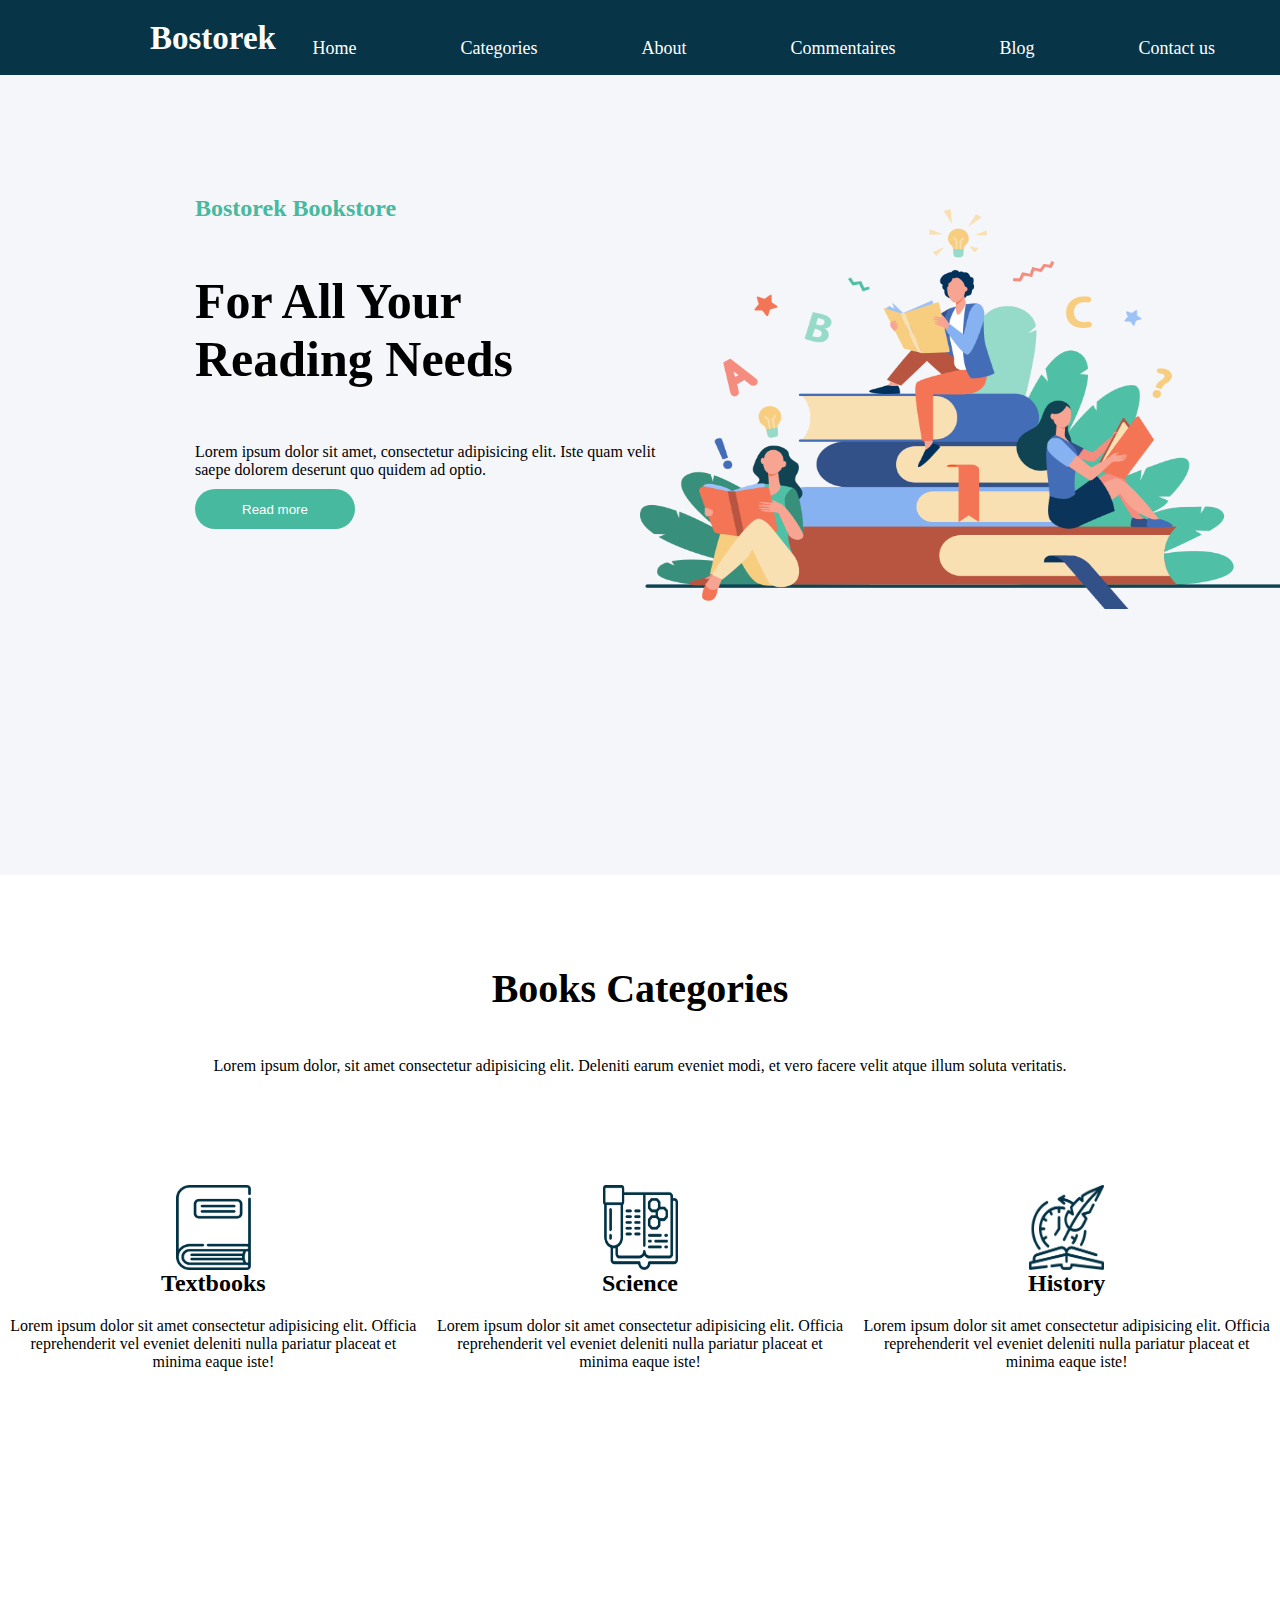
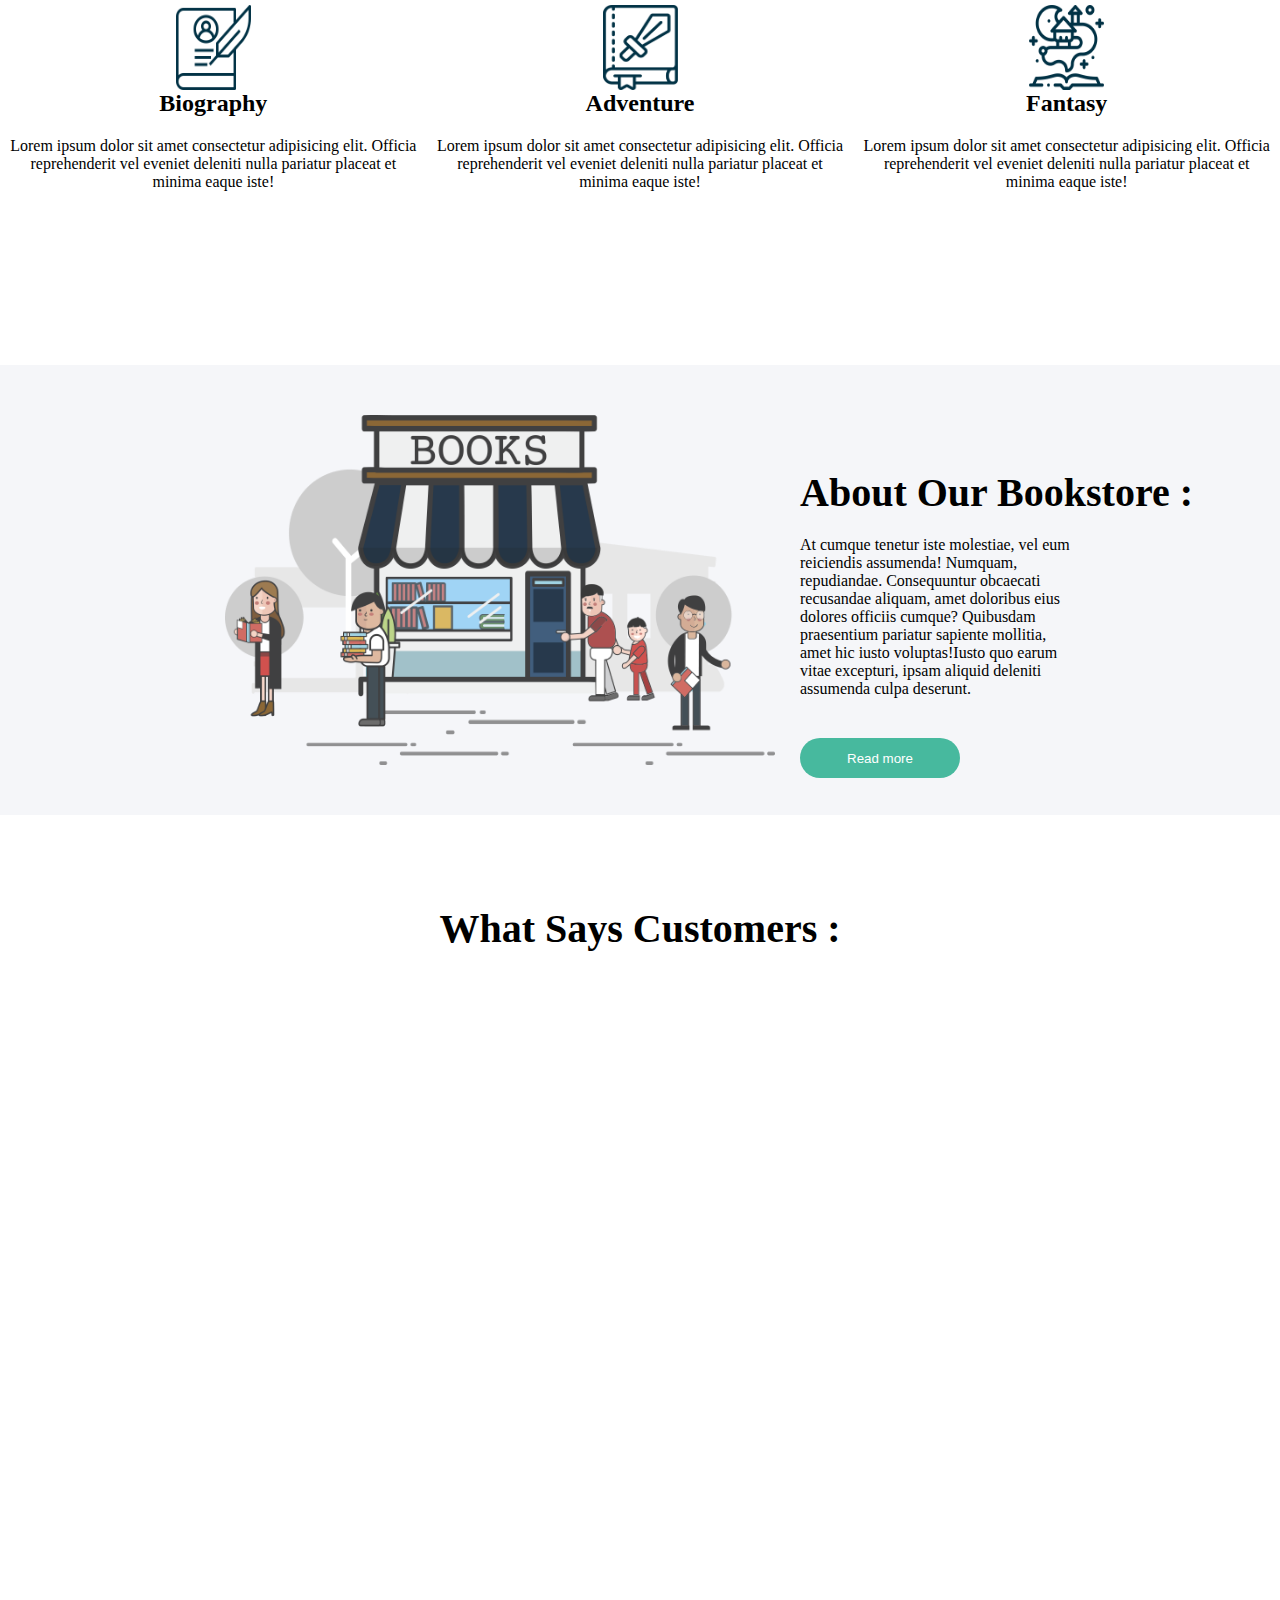
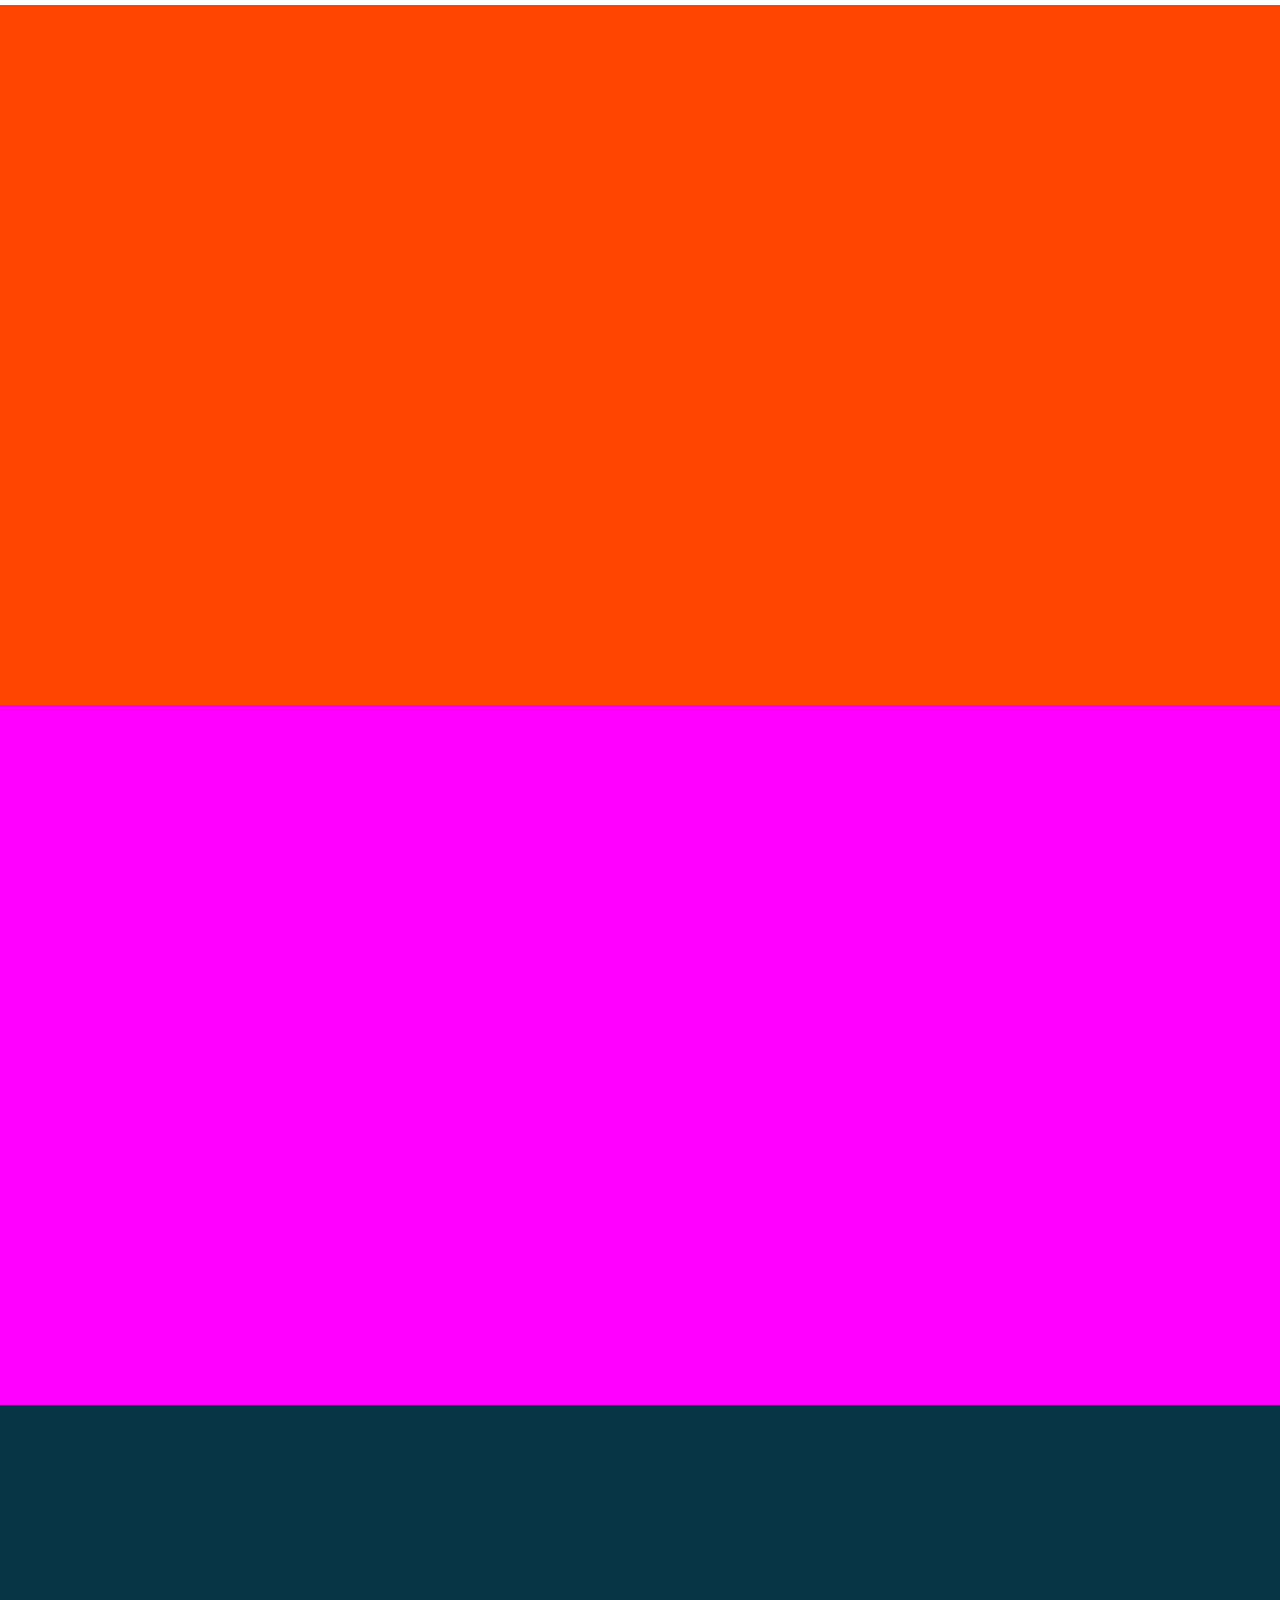
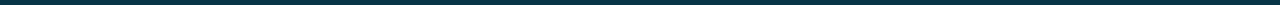
==== commit cc391063: "up" ====
--- a/index.html
+++ b/index.html
@@ -112,8 +112,17 @@
  </section>
 
  <section class="wsc">
-    <div class="wsc-1"></div>
-    <div class="wsc-2"></div>
+    <div class="wsc-1">
+        <h2>What Says Customers :</h2>
+    </div>
+    <div class="wsc-2">
+        <div class="s-wsc commentaire1">
+
+        </div>
+        <div class="s-wsc commentaire2 ">
+            
+        </div>
+    </div>
     <div class="wsc-3"></div>
  </section>
 
--- a/style.css
+++ b/style.css
@@ -26,7 +26,9 @@
 .wsc {
     width: 100%;
     height: 700px;
-    background-color: orange;
+    margin-top: 90px;
+    
+    
 }
 .blog {
     width: 100%;
@@ -170,15 +172,11 @@
 
 .Textbooks {
     height: 250px;
-   
-
 }
 
 .Science {
     /* background-color: #33ff57;  */
     height: 250px;
-   
-
 }
 
 .History {
@@ -209,7 +207,7 @@
 .container {
     position: relative;
     width: 100%;
-    height: 300px; /* Ajustez la hauteur selon vos besoins */
+    height: 300px; 
     background-color: #f0f0f0;
   }
 
@@ -262,6 +260,28 @@
 
 
 }
-
-  
+.wsc-1 h2{
+    margin-top: 90px;
+}
+.wsc h2 {
+    display: flex;
+    justify-content: center;
+    font-size: 40px;
+}
+.wsc-2{
+    display: flex;
+    justify-content: space-between;
+    margin-bottom: 150px;
+    margin-top: 100px;
+}
+.s-wsc{
+    width: 50%;
+    margin: 10px;
+}
+.commentaire1{
+    background-color: #073547;
+}
+.commentaire2{
+    background-color: 
+}
   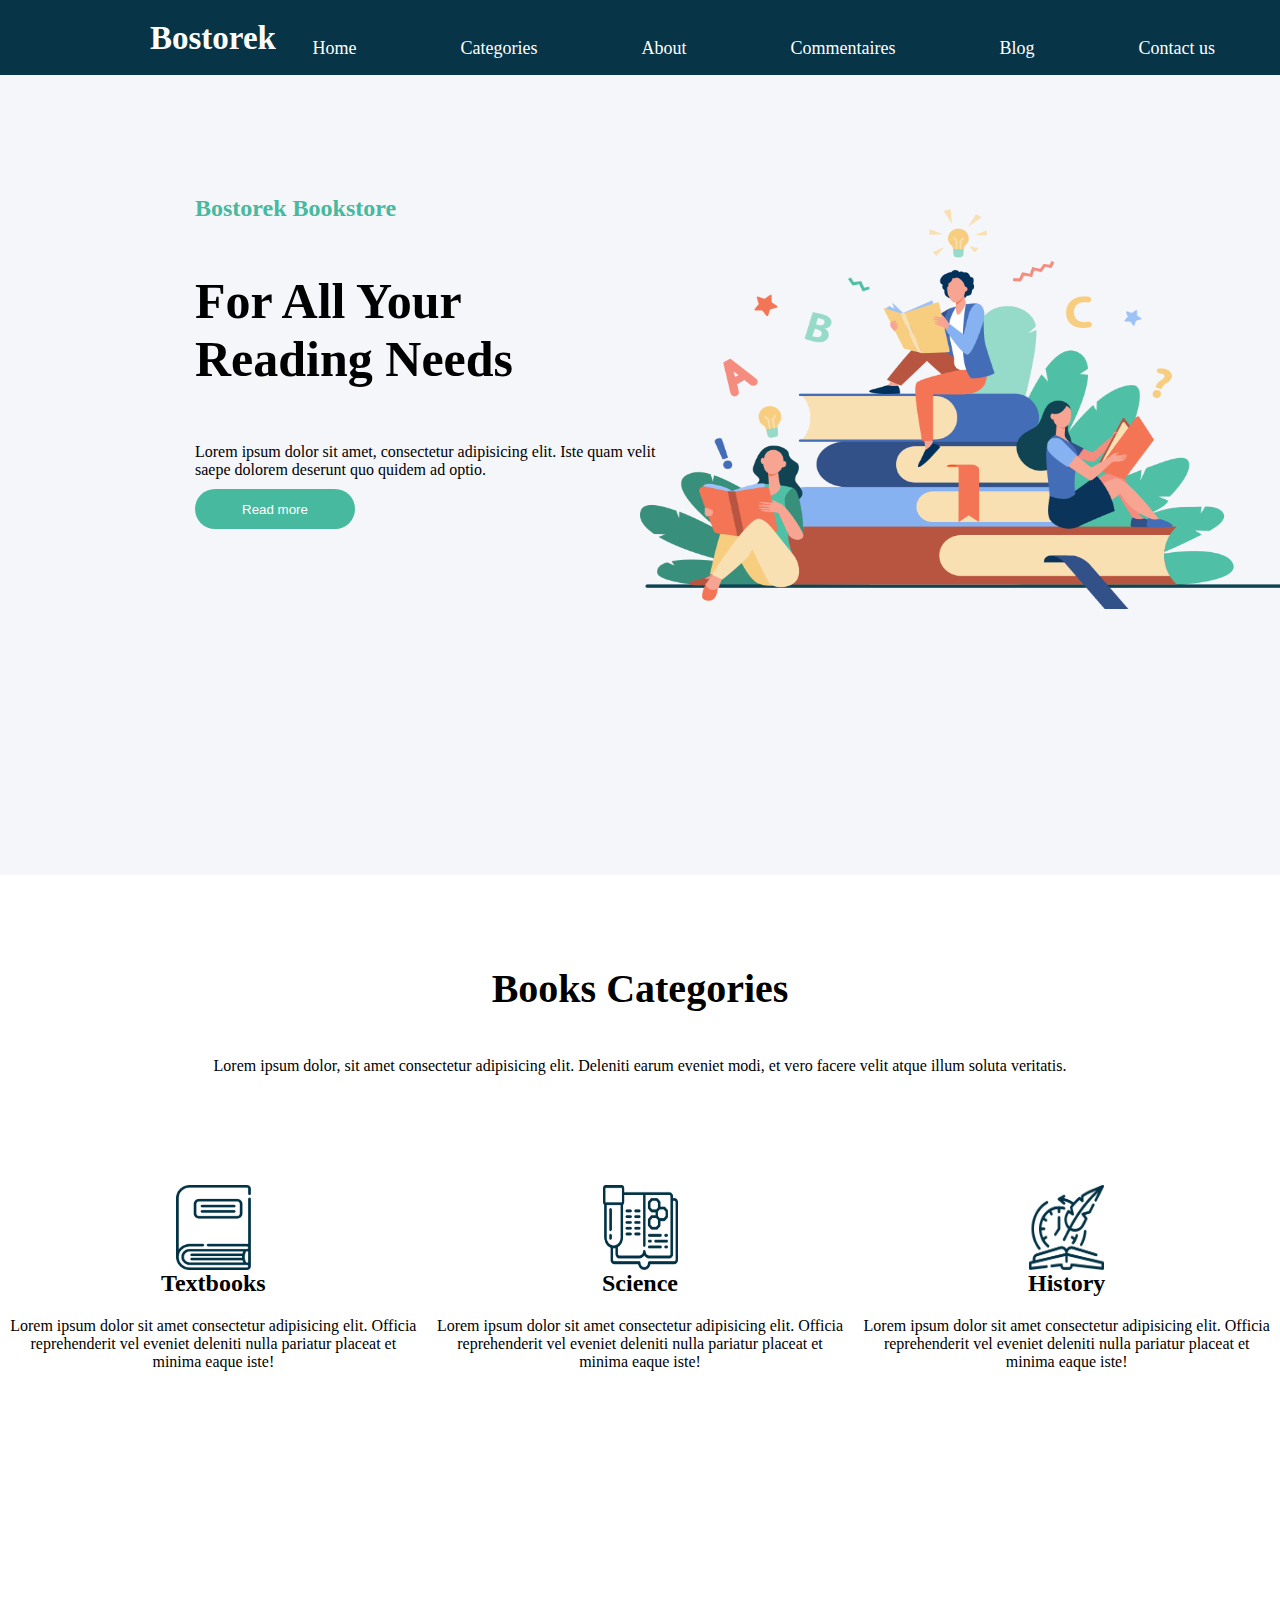
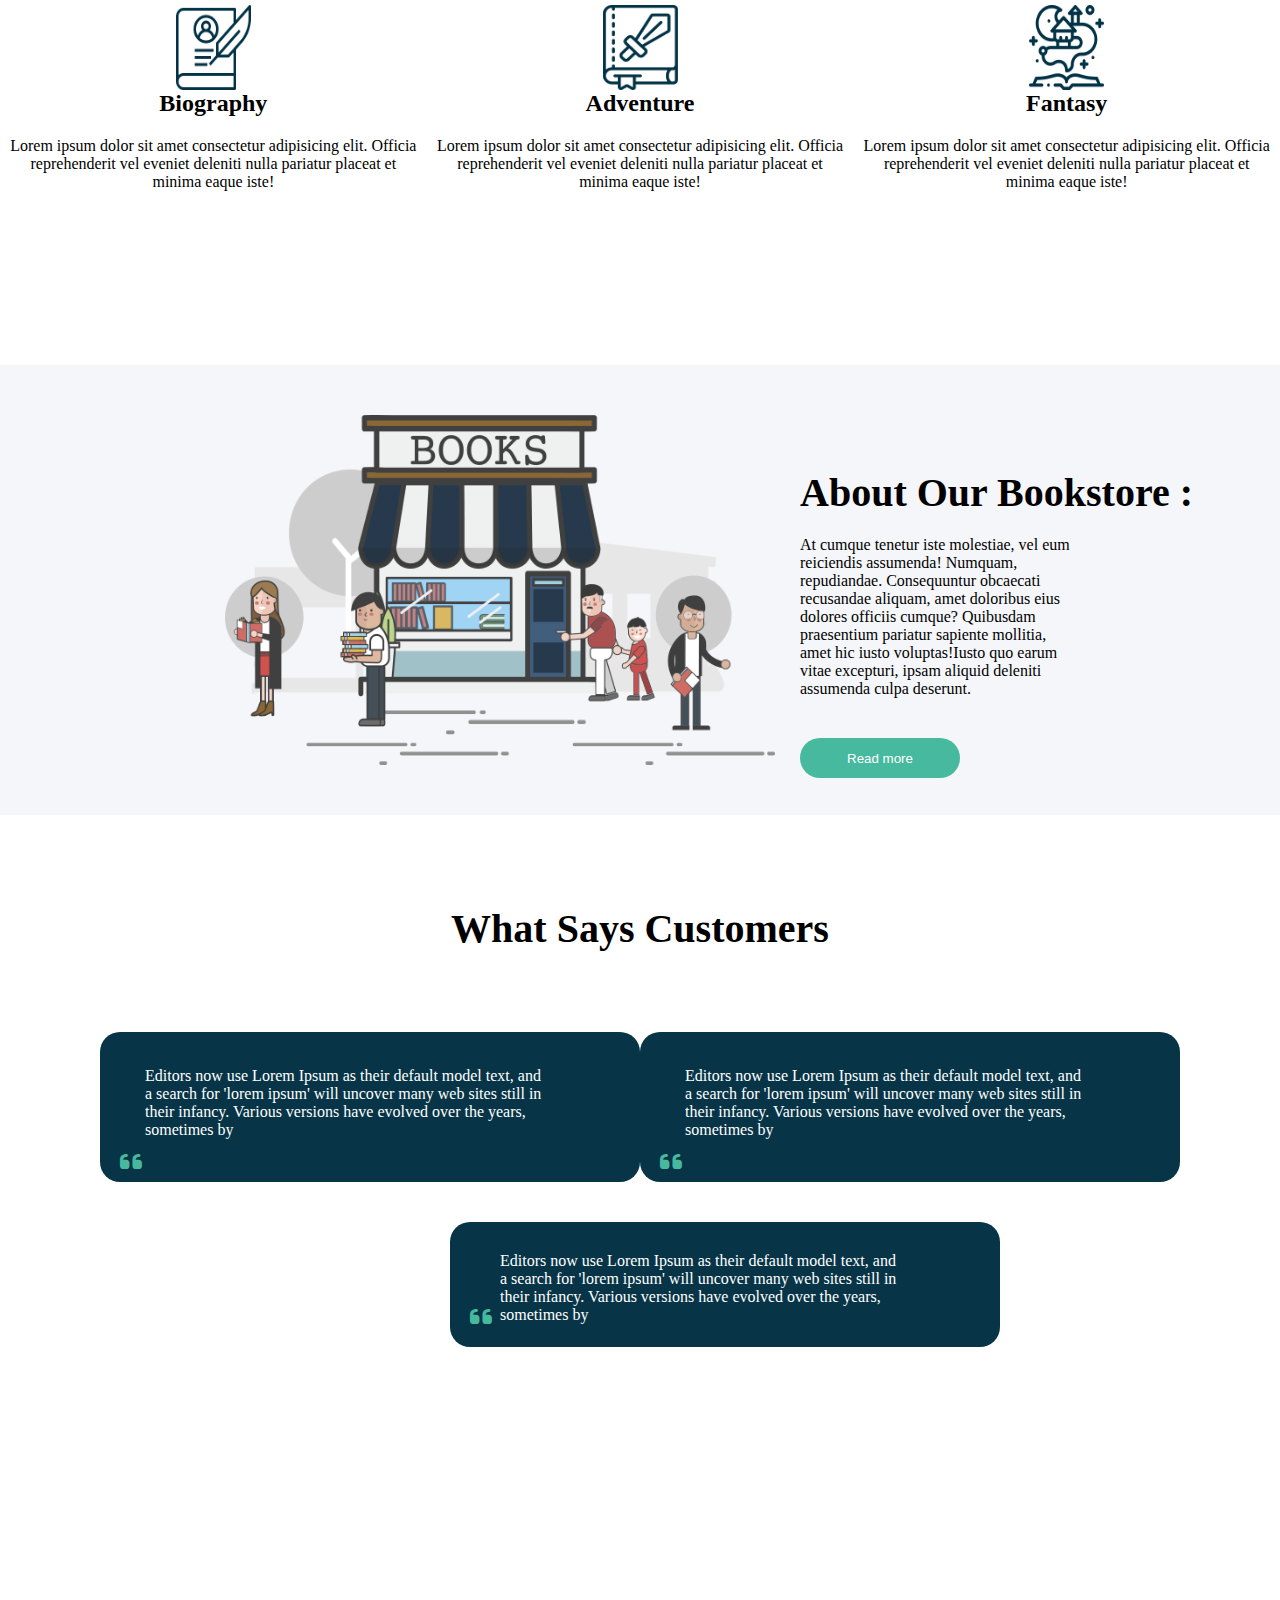
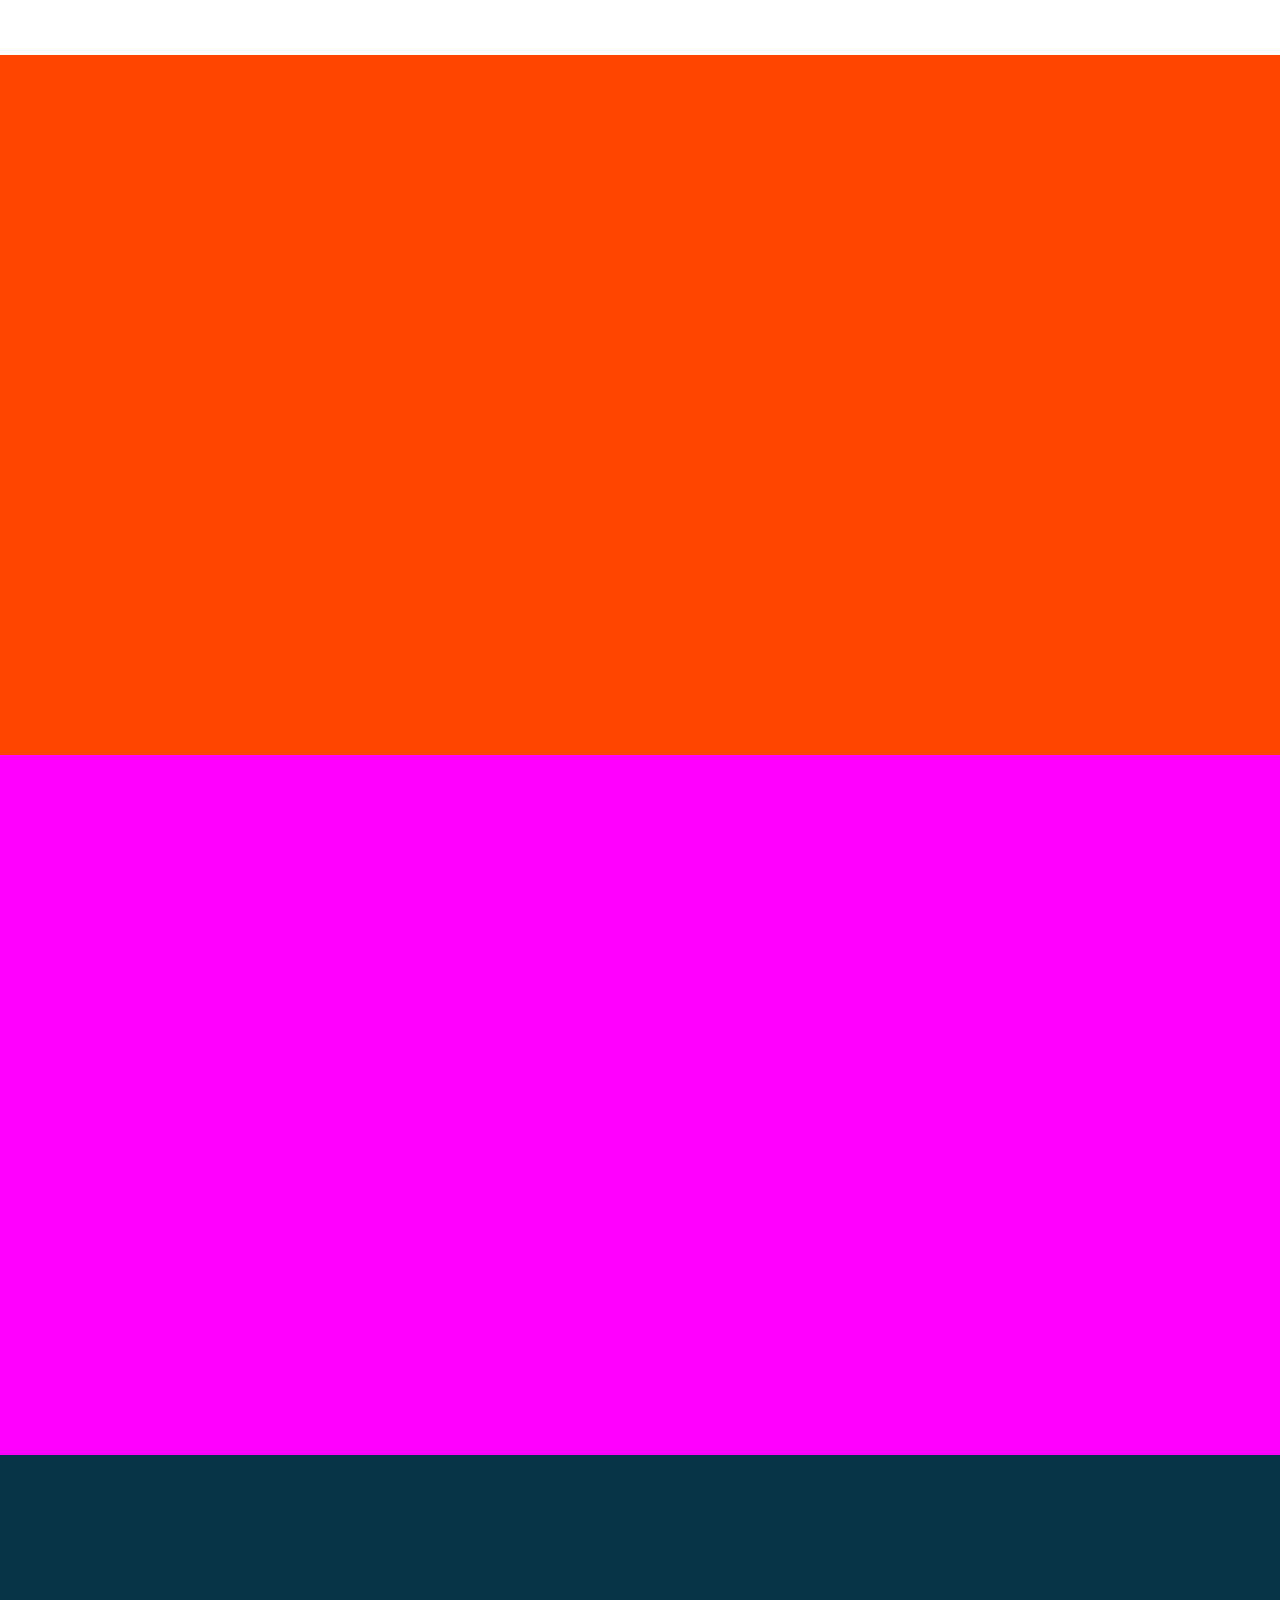
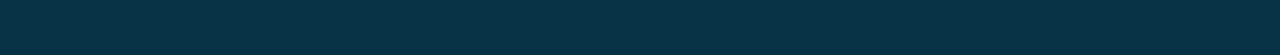
==== commit 3ea28037: "page3" ====
--- a/index.html
+++ b/index.html
@@ -1,5 +1,9 @@
 <!DOCTYPE html>
 <html lang="en">
+    <link
+    rel="stylesheet"
+    href="https://cdnjs.cloudflare.com/ajax/libs/font-awesome/6.2.1/css/all.min.css"
+  />
 <head>
     <meta charset="UTF-8">
     <meta name="viewport" content="width=device-width, initial-scale=1.0">
@@ -113,17 +117,24 @@
 
  <section class="wsc">
     <div class="wsc-1">
-        <h2>What Says Customers :</h2>
+        <h2>What Says Customers </h2>
     </div>
     <div class="wsc-2">
         <div class="s-wsc commentaire1">
-
+            <p class="pc">Editors now use Lorem Ipsum as their default model text, and a search for 'lorem ipsum' will uncover many web sites still in their infancy. Various versions have evolved over the years, sometimes by</p>
+            <br /><i class="fa-solid fa-quote-left"></i>
         </div>
         <div class="s-wsc commentaire2 ">
-            
+            <p class="pc">Editors now use Lorem Ipsum as their default model text, and a search for 'lorem ipsum' will uncover many web sites still in their infancy. Various versions have evolved over the years, sometimes by</p>
+            <br /><i class="fa-solid fa-quote-left"></i>
         </div>
     </div>
-    <div class="wsc-3"></div>
+    <div class="wsc-3">
+        <div class="s-wsc commentaire3 ">
+            <p class="pc-3">Editors now use Lorem Ipsum as their default model text, and a search for 'lorem ipsum' will uncover many web sites still in their infancy. Various versions have evolved over the years, sometimes by</p>
+            <br /><i class="fa-solid fa-quote-left"></i>
+        </div>
+    </div>
  </section>
 
  <section class="blog">
--- a/style.css
+++ b/style.css
@@ -25,8 +25,8 @@
 }
 .wsc {
     width: 100%;
-    height: 700px;
-    margin-top: 90px;
+    height: 750px;
+    margin-top: 50px;
     
     
 }
@@ -271,17 +271,69 @@
 .wsc-2{
     display: flex;
     justify-content: space-between;
-    margin-bottom: 150px;
-    margin-top: 100px;
-}
-.s-wsc{
-    width: 50%;
-    margin: 10px;
-}
+    margin-top:80px;
+
+
+}
+
 .commentaire1{
     background-color: #073547;
+    height: 150px;
+    width: 550px;
+    margin-left: 100px;
+    border-radius: 20px 
+    
+    
 }
 .commentaire2{
-    background-color: 
-}
+    background-color: #073547;
+    height: 150px;
+    width: 550px;
+    margin-right: 100px;
+    border-radius: 20px
+
+
+}
+.pc {
+    color: white;
+    overflow: auto;
+    width: 400px;
+    margin-top: 35px;
+    margin-left: 45px;
+    
+}
+i {
+    color: #47b99e;
+    font-size: 25px;
+    margin-left: 20px;
+    margin-top:-15px;
+}
+.commentaire3{
+    background-color: #073547;
+    margin-left: 450px;
+    top: 50px;    
+    height: 125px;
+    width: 550px;
+    margin-right: 100px;
+    border-radius: 20px
+    
+}
+
+
+.pc-3{
+    color: white;
+    overflow: auto;
+    width: 400px;
+    margin-top: 40px;
+    margin-left: 50px;
+    position: relative;
+    top: 30px;
+
+}
+wsc-3{
+    /* padding-top: 100px; */
+    position: absolute;
+}
+
+
   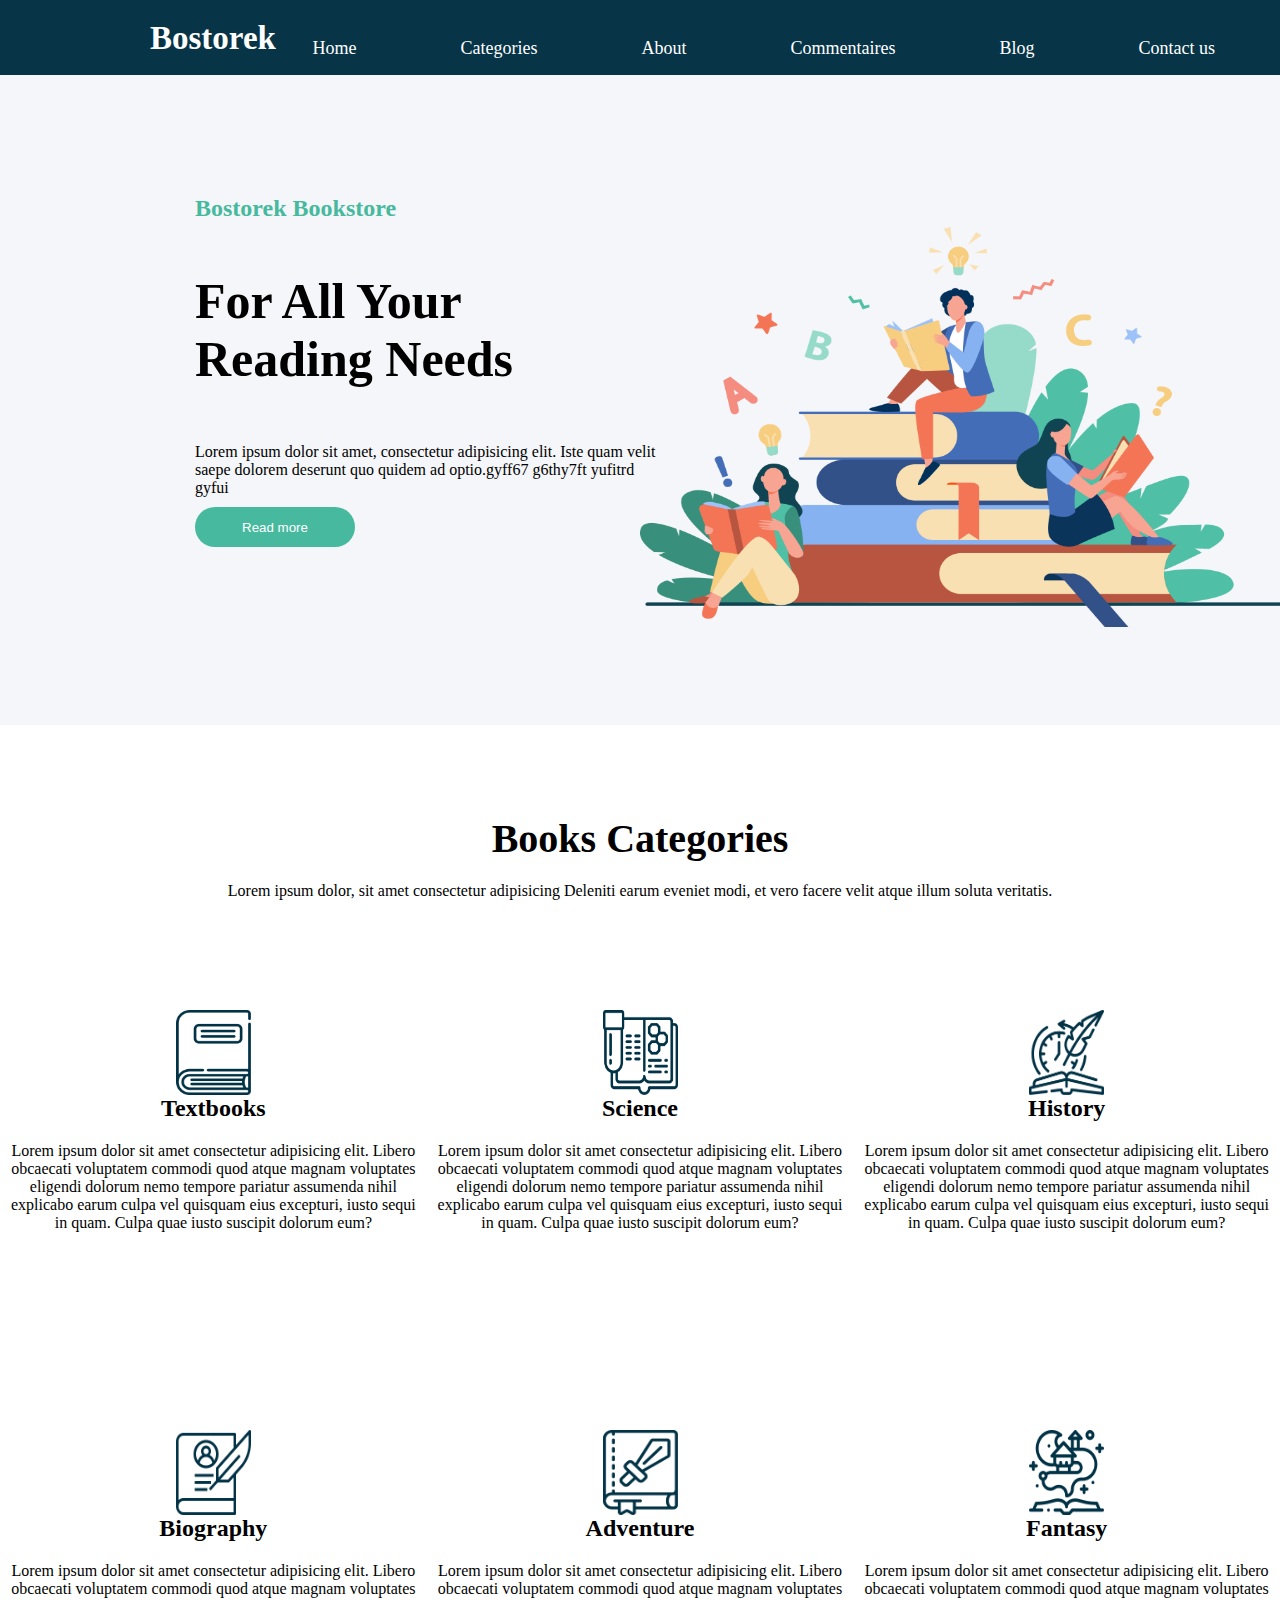
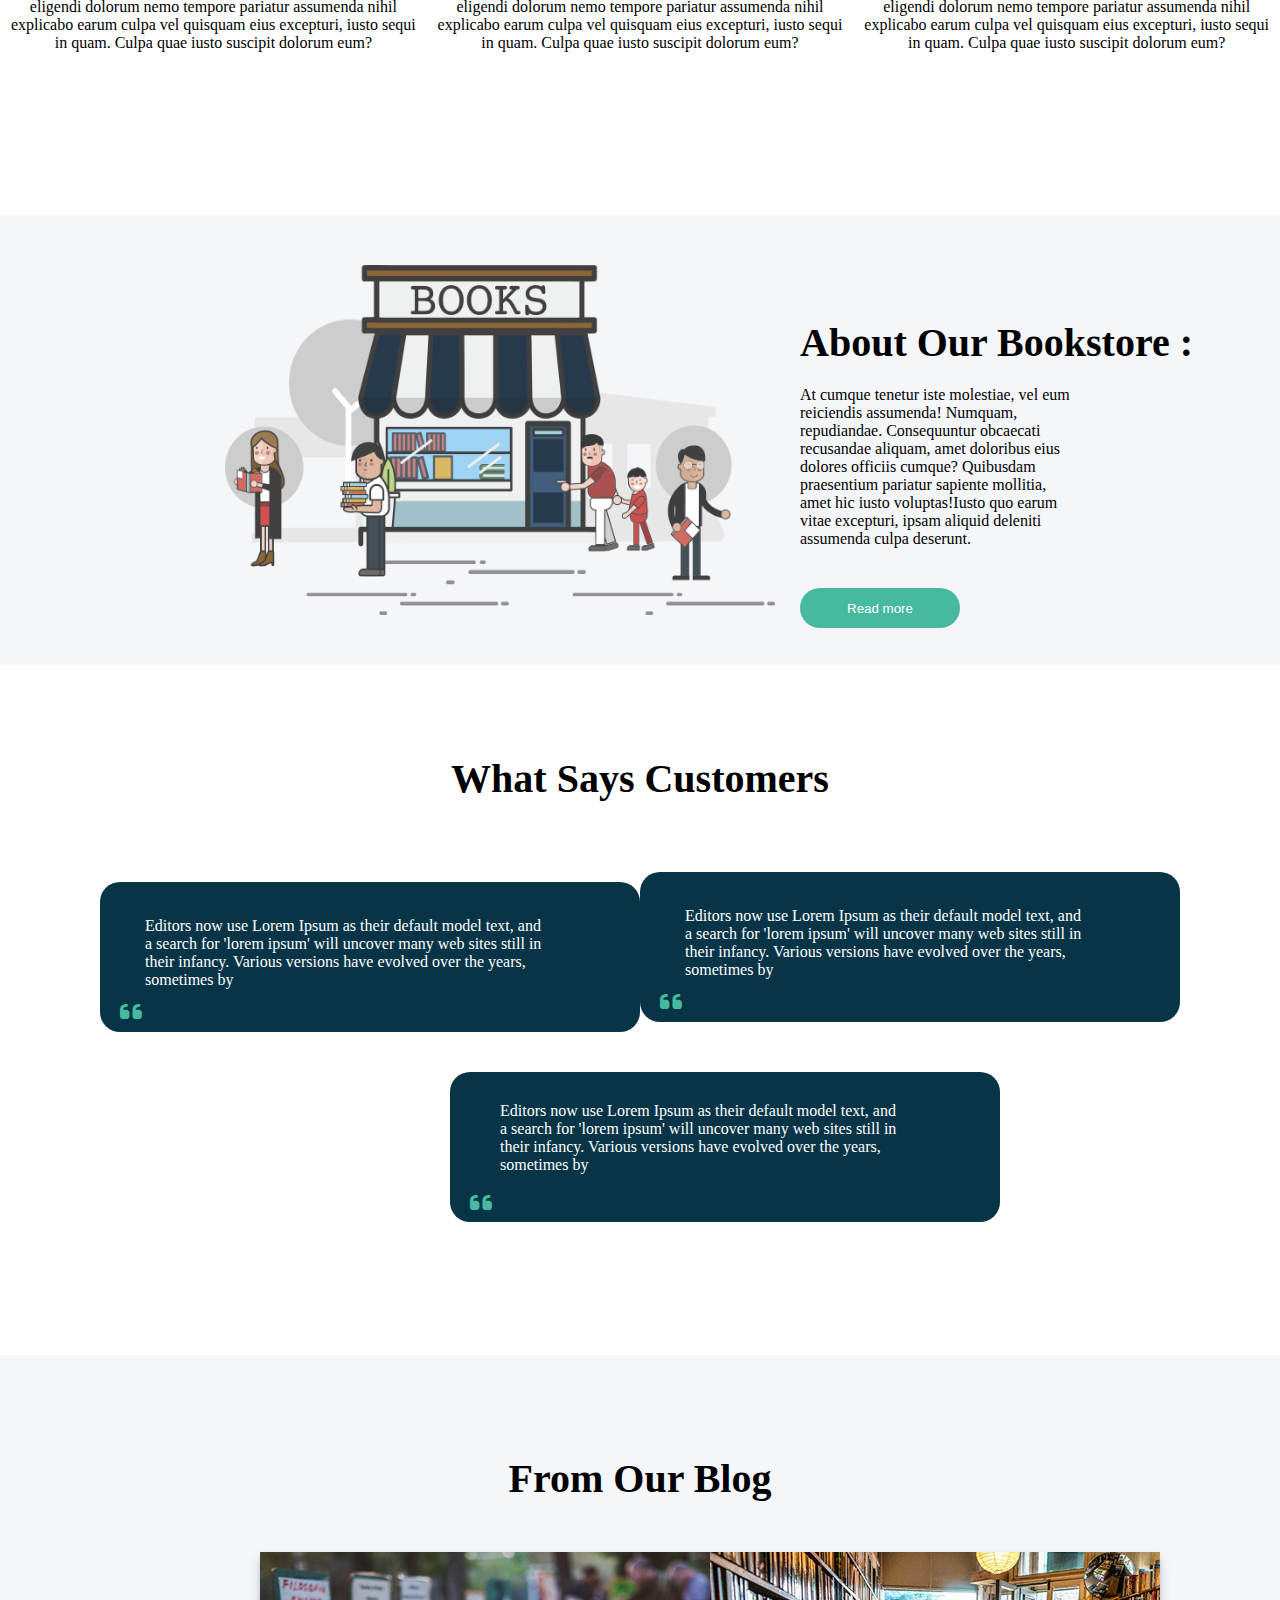
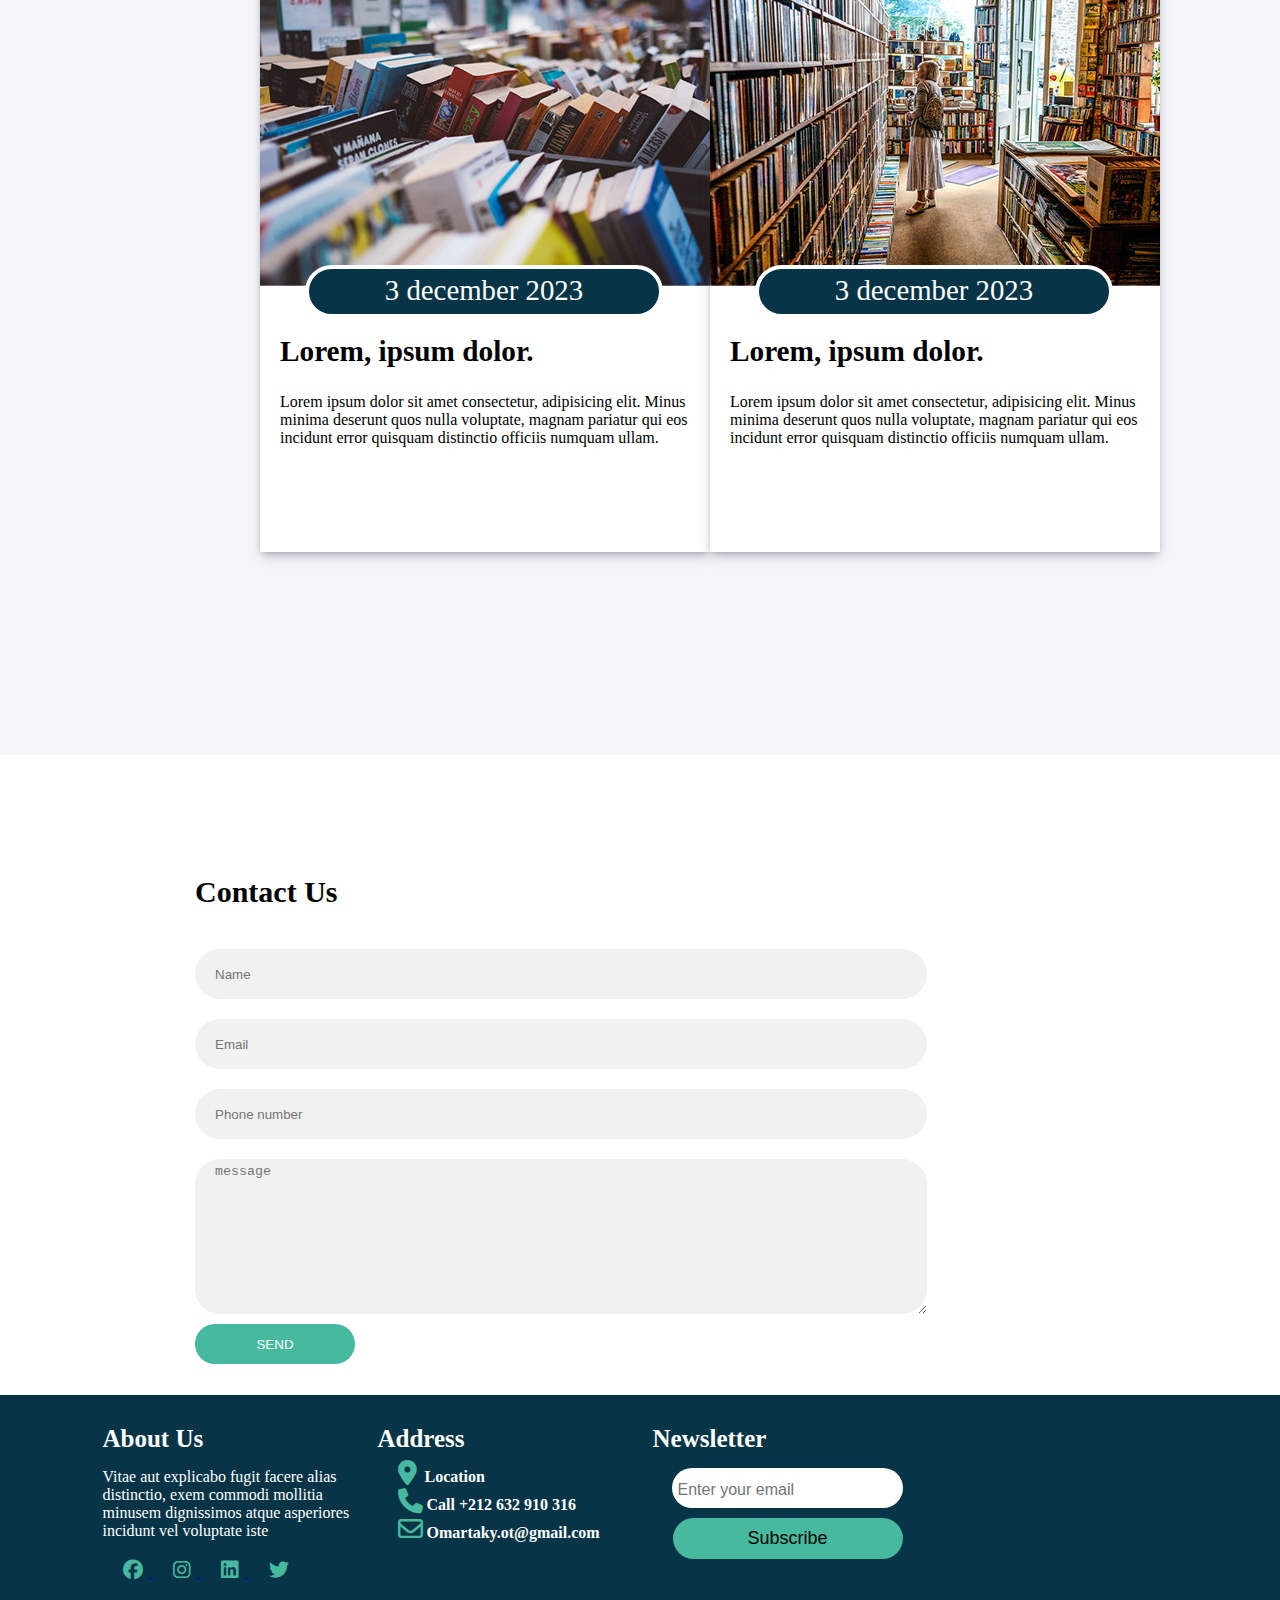
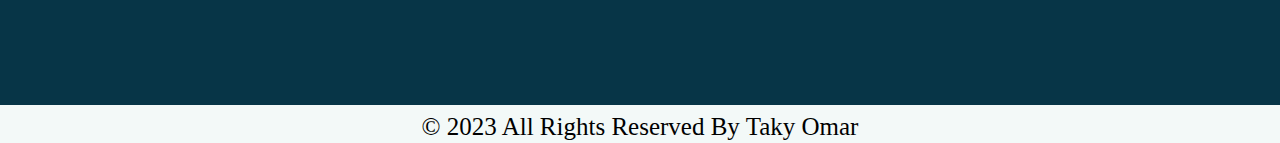
==== commit 7dc25f8b: "up" ====
--- a/index.html
+++ b/index.html
@@ -41,7 +41,7 @@
             <h1>Reading Needs</h1>
         </div>
         <div class="bostorek-text">
-            <p>Lorem ipsum dolor sit amet, consectetur adipisicing elit. Iste quam velit saepe dolorem deserunt quo quidem ad optio.</p> 
+            <p>Lorem ipsum dolor sit amet, consectetur adipisicing elit. Iste quam velit saepe dolorem deserunt quo quidem ad optio.gyff67 g6thy7ft yufitrd gyfui</p> 
         </div>
         <div>
             <button class="boutton">Read more</button>
@@ -58,7 +58,7 @@
             <h1>Books Categories</h1>
         </div>
         <div class="x">
-            <p>Lorem ipsum dolor, sit amet consectetur adipisicing elit. Deleniti earum eveniet modi, et vero facere velit atque illum soluta veritatis.</p>
+            <p>Lorem ipsum dolor, sit amet consectetur adipisicing Deleniti earum eveniet modi, et vero facere velit atque illum soluta veritatis.</p>
         </div>
     </div>
     <div>
@@ -66,36 +66,36 @@
         <div class="small-div Textbooks"> 
             <img  class="img2" src="./img/Textbooks.jpg" alt="">
             <h2>Textbooks</h2>
-            <p>Lorem ipsum dolor sit amet consectetur adipisicing elit. Officia reprehenderit vel eveniet deleniti nulla pariatur placeat et minima eaque iste!</p>
+            <p>Lorem ipsum dolor sit amet consectetur adipisicing elit. Libero obcaecati voluptatem commodi quod atque magnam voluptates eligendi dolorum nemo tempore pariatur assumenda nihil explicabo earum culpa vel quisquam eius excepturi, iusto sequi in quam. Culpa quae iusto suscipit dolorum eum?</p>
         </div>
         <div class="small-div Science"> 
             <img class="img2"src="./img/Science.jpg" alt="Science">
             <h2>Science</h2>
-            <p>Lorem ipsum dolor sit amet consectetur adipisicing elit. Officia reprehenderit vel eveniet deleniti nulla pariatur placeat et minima eaque iste!</p>
+            <p>Lorem ipsum dolor sit amet consectetur adipisicing elit. Libero obcaecati voluptatem commodi quod atque magnam voluptates eligendi dolorum nemo tempore pariatur assumenda nihil explicabo earum culpa vel quisquam eius excepturi, iusto sequi in quam. Culpa quae iusto suscipit dolorum eum?</p>
         </div>
         <div class="small-div History">
             <img class=img2 src="./img/History.jpg" alt="History">
             <h2>History</h2>
-            <p>Lorem ipsum dolor sit amet consectetur adipisicing elit. Officia reprehenderit vel eveniet deleniti nulla pariatur placeat et minima eaque iste!</p>
+            <p>Lorem ipsum dolor sit amet consectetur adipisicing elit. Libero obcaecati voluptatem commodi quod atque magnam voluptates eligendi dolorum nemo tempore pariatur assumenda nihil explicabo earum culpa vel quisquam eius excepturi, iusto sequi in quam. Culpa quae iusto suscipit dolorum eum?</p>
         </div>
     </div>
     <div class="big-div">
         <div class="small-div Biography">
             <img class=img2 src="./img/Biography.jpg" alt="Biography">
             <h2>Biography</h2>
-            <p>Lorem ipsum dolor sit amet consectetur adipisicing elit. Officia reprehenderit vel eveniet deleniti nulla pariatur placeat et minima eaque iste!</p>
+            <p>Lorem ipsum dolor sit amet consectetur adipisicing elit. Libero obcaecati voluptatem commodi quod atque magnam voluptates eligendi dolorum nemo tempore pariatur assumenda nihil explicabo earum culpa vel quisquam eius excepturi, iusto sequi in quam. Culpa quae iusto suscipit dolorum eum?</p>
 
         </div>
         <div class="small-div Adventure">
             <img class="img2" src="./img/Adventure.jpg" alt="Adventure">
             <h2>Adventure</h2>
-            <p>Lorem ipsum dolor sit amet consectetur adipisicing elit. Officia reprehenderit vel eveniet deleniti nulla pariatur placeat et minima eaque iste!</p>
+            <p>Lorem ipsum dolor sit amet consectetur adipisicing elit. Libero obcaecati voluptatem commodi quod atque magnam voluptates eligendi dolorum nemo tempore pariatur assumenda nihil explicabo earum culpa vel quisquam eius excepturi, iusto sequi in quam. Culpa quae iusto suscipit dolorum eum?</p>
 
         </div>
         <div class="small-div Fantasy">
             <img class="img2" src="./img/Fantasy.jpg" alt="Fantasy">
             <h2>Fantasy</h2>
-            <p>Lorem ipsum dolor sit amet consectetur adipisicing elit. Officia reprehenderit vel eveniet deleniti nulla pariatur placeat et minima eaque iste!</p>
+            <p>Lorem ipsum dolor sit amet consectetur adipisicing elit. Libero obcaecati voluptatem commodi quod atque magnam voluptates eligendi dolorum nemo tempore pariatur assumenda nihil explicabo earum culpa vel quisquam eius excepturi, iusto sequi in quam. Culpa quae iusto suscipit dolorum eum?</p>
 
         </div>
     </div>
@@ -132,25 +132,124 @@
     <div class="wsc-3">
         <div class="s-wsc commentaire3 ">
             <p class="pc-3">Editors now use Lorem Ipsum as their default model text, and a search for 'lorem ipsum' will uncover many web sites still in their infancy. Various versions have evolved over the years, sometimes by</p>
-            <br /><i class="fa-solid fa-quote-left"></i>
+            <br />
+            <br>
+            <br>
+            <i class="fa-solid fa-quote-left"></i>
         </div>
     </div>
  </section>
 
  <section class="blog">
-    <div class="blog-pic1"></div>
-    <div class="blog-pic2"></div>
- </section>
-
- <section class="contact">
-    <div class="contact-inf"></div>
-    <div class="contact-img"></div>
- </section>
-    
-</body>
-<section class="about-us">
+    <div>
+        <h2>From Our Blog</h2>
+    </div>
+    <div class="blog-pic">
+        <div class="Books1">
+            <div class="img3">
+                <img src="./img/b11.jpeg" alt="books">
+            </div>
+            <div class="date">
+                <p>3 december 2023</p>
+            </div>
+            <div class="title3">
+                <h3>Lorem, ipsum dolor.</h3>
+            </div>
+            <div class="text">
+                <p>Lorem ipsum dolor sit amet consectetur, adipisicing elit. Minus minima deserunt quos nulla voluptate, magnam pariatur qui eos incidunt error quisquam distinctio officiis numquam ullam.</p>
+            </div>
+        </div>
+        <div class="Books2">
+            <div class="img3">
+                <img src="./img/b2.jpg" alt="books">
+            </div>
+            <div class="date">
+                <p>3 december 2023</p>
+            </div>
+            <div class="title3">
+                <h3>Lorem, ipsum dolor.</h3>
+            </div>
+            <div class="text">
+                <p>Lorem ipsum dolor sit amet consectetur, adipisicing elit. Minus minima deserunt quos nulla voluptate, magnam pariatur qui eos incidunt error quisquam distinctio officiis numquam ullam.</p>
+        </div>
+    </div>
+ </section>
+
+<section id="for-tout" class="for-all">
+    <div class="bookstore3">
+      <div id="boo" class="bookstor">
+        <h3>Contact Us</h3>
+        <input type="text" placeholder="Name" />
+        <input type="email" placeholder="Email" />
+        <input type="number" placeholder="Phone number" />
+        <textarea
+          placeholder="message"
+          name=""
+          id=""
+          cols="30"
+          rows="10"
+        ></textarea>
+        <button id="boutton" type="submit">SEND</button>
+    </div>
+</section>
+    <section class="foot">
+        <div id="fooot" class="about-us">
+        <h2>About Us</h2>
+        <p>
+            Vitae aut explicabo fugit facere alias distinctio, exem commodi
+            mollitia minusem dignissimos atque asperiores incidunt vel voluptate
+            iste
+        </p>
+        <a href="https://chat.openai.com/c/c76ff029-2f38-4763-ba2f-1cc5390f3762" target="_blank">
+            <i class="fa-brands fa-facebook"></i>
+        </a>
+        
+        <a href="https://www.instagram.com/" target="_blank">
+            <i class="fa-brands fa-instagram"></i>
+        </a>
+        
+        <a href="https://www.linkedin.com/in/omar-taky-2888a3265?utm_source=share&utm_campaign=share_via&utm_content=profile&utm_medium=ios_app" target="_blank">
+            <i class="fa-brands fa-linkedin"></i>
+        </a>
+        
+        <a href="https://twitter.com/home" target="_blank">
+            <i class="fa-brands fa-twitter"></i>
+        </a>
+        </div>
+        <div id="fooot" class="address">
+        <h2>Address</h2>
+        <h4><i class="fa-solid fa-location-dot"></i>&nbsp; Location</h4>
+        <a href="tel:+212632910316" style="color: inherit; text-decoration: none;">
+            <h4><i class="fa-solid fa-phone"></i>&nbsp;Call +212 632 910 316</h4>
+        </a>
+                <h4>
+            <a href="mailto:Omartaky.ot@gmail.com" style="color: inherit; text-decoration: none;">
+                <i class="fa-regular fa-envelope"></i>&nbsp;Omartaky.ot@gmail.com
+            </a>
+                    </h4>
+        </div>
+        <div id="fooot" class="new">
+        <h2>Newsletter</h2>
+        <input type="email" placeholder="Enter your email" />
+        <button type="submit">Subscribe</button>
+        </div>
+        <div id="fooot" class="map">
+        <p>
+            <iframe
+            src="https://www.google.com/maps/embed?pb=!1m18!1m12!1m3!1d106376.55067414812!2d-7.6570327265167295!3d33.57241080667639!2m3!1f0!2f0!3f0!3m2!1i1024!2i768!4f13.1!3m3!1m2!1s0xda7cd4778aa113b%3A0xb06c1d84f310fd3!2sCasablanca!5e0!3m2!1sen!2sma!4v1668875884513!5m2!1sen!2sma"
+            width="250"
+            height="250"
+            style="border: 0"
+            allowfullscreen=""
+            loading="lazy"
+            referrerpolicy="no-referrer-when-downgrade"
+            ></iframe>
+        </p>
+        </div>
+    </section>
     <footer>
-
+    <p>© 2023 All Rights Reserved By Taky Omar</p>
     </footer>
+    </body>
 </section>
 </html>--- a/style.css
+++ b/style.css
@@ -13,7 +13,7 @@
 
 .bostorek {
     width: 100%;
-    height: 800px;
+    height: 650px;
     background-color: #f5f6f9;
 }
 
@@ -25,21 +25,17 @@
 }
 .wsc {
     width: 100%;
-    height: 750px;
+    height: 600px;
     margin-top: 50px;
     
     
 }
 .blog {
     width: 100%;
-    height: 700px;
-    background-color: orangered;
-}
-.contact {
-    width: 100%;
-    height: 700px;
-    background-color: magenta;
-}
+    height: 1000px;
+    background-color:#f5f6f9;
+}
+
 
 footer{
     width: 100%;
@@ -154,9 +150,7 @@
     justify-content: center;
     margin-top: 20px;
 }
-.x{
-    padding-top: 25px;
-}
+
 .big-div {
     display: flex;
     justify-content: space-between;
@@ -281,44 +275,42 @@
     height: 150px;
     width: 550px;
     margin-left: 100px;
-    border-radius: 20px 
-    
-    
+    border-radius: 20px ;
 }
 .commentaire2{
     background-color: #073547;
+    height: 150px;
+    width: 550px;
+    margin-right: 100px;
+    margin-top: -10px;
+    border-radius: 20px
+
+
+}
+.pc {
+    color: white;
+    overflow: auto;
+    width: 400px;
+    margin-top: 35px;
+    margin-left: 45px;
+    
+}
+i {
+    color: #47b99e;
+    font-size: 25px;
+    margin-left: 20px;
+    margin-top:-60px;
+}
+.commentaire3{
+    background-color: #073547;
+    margin-left: 450px;
     height: 150px;
     width: 550px;
     margin-right: 100px;
     border-radius: 20px
-
-
-}
-.pc {
-    color: white;
-    overflow: auto;
-    width: 400px;
-    margin-top: 35px;
-    margin-left: 45px;
-    
-}
-i {
-    color: #47b99e;
-    font-size: 25px;
-    margin-left: 20px;
-    margin-top:-15px;
-}
-.commentaire3{
-    background-color: #073547;
-    margin-left: 450px;
-    top: 50px;    
-    height: 125px;
-    width: 550px;
-    margin-right: 100px;
-    border-radius: 20px
-    
-}
-
+    
+    
+}
 
 .pc-3{
     color: white;
@@ -330,10 +322,176 @@
     top: 30px;
 
 }
-wsc-3{
-    /* padding-top: 100px; */
+.blog h2{
+    display: flex;
+    justify-content: center;
+    font-size: 40px;
+    padding-top: 100px;
+}
+.blog-pic{
+    display: flex;
+    justify-content: space-between; 
+    width:65%; 
+    /* border: 1px solid #ccc;  */
+    padding-left:260px;
+    padding-top: 50px;
+    position: relative;
+   
+
+}
+.Books1{
+    width: 450px; 
+    height: 600px; 
+    background-color:white;
+    box-shadow: rgba(50, 50, 93, 0.25) 0px 6px 12px -2px, rgba(0, 0, 0, 0.3) 0px 3px 7px -3px;
+
+}
+.Books2{
+    width: 450px; 
+    height: 600px; 
+    background-color: white;
+    box-shadow: rgba(50, 50, 93, 0.25) 0px 6px 12px -2px, rgba(0, 0, 0, 0.3) 0px 3px 7px -3px;
+
+}
+.date{
+    width: 350px;
+    height: 45px;
+    background-color: #073547;
+    margin: -25px 0px 0px 45px;
+    border-radius: 30px;
+    border: 4px solid white;
     position: absolute;
-}
-
-
-  +    
+  
+}
+.bo{
+    display: flex;
+    justify-content: center;
+    
+}
+.date p{
+    color: white;
+    display: flex;
+    justify-content: center;
+    position: relative;
+    top:5px;
+    font-size: 180%;
+}
+.text{
+    display: flex;
+    justify-content: center;
+    position: relative;
+    top: 70px;
+    left: 20px;
+    max-width: 450px;
+
+}
+.title3{
+    display: flex;
+    position: relative;
+    top: 45px;
+    left: 20px;
+    font-size: 25px;
+}
+#contact-img {
+    background-image: url(./img/contact-img.jpg);
+    background-repeat: no-repeat;
+    background-size: cover;
+    height: 590px;
+    
+}
+#for-tout {
+    background-color: white;
+    height: 400px;
+    padding:120px 195px;
+}
+#boo {
+    background-color: white;
+    height: 100%;
+}
+#boo input , textarea , button {
+    display: block;
+    width: 80%;
+}
+#boo input , textarea  {
+    background-color: #F1F1F1;
+}
+#boo h3 {
+    font-size: 30px;
+    margin-bottom: 40px;
+}
+#boo input {
+    height: 50px;
+    border-radius: 35px;
+    border: none;
+    outline: none;
+    margin-bottom: 20px;
+    padding-left: 20px;
+}
+#boo  textarea {
+    border: none;
+    border-radius: 25px;
+    padding-left: 20px;
+    padding-top: 5px;
+}
+#boutton {
+    background-color: #47b99e;
+    border: none;
+    border-radius: 20px;
+    margin-top: 10px;
+    color: white;
+    width: 160px;
+    height: 40px;
+}
+.foot {
+    background-color: #073547;
+    padding: 30px 90px;
+    height: 250px;
+    display: flex;
+    justify-content: space-around;
+}
+#fooot {
+    /* background-color: aqua; */
+    width: 250px;
+    color: white;
+}
+#fooot h2 {
+    font-size: 25px;
+    margin-bottom: 15px;
+}
+#fooot input {
+    border: none;
+   width: 90%;
+   border-radius: 25px;
+   float: right;
+   font-size: 30px;
+   padding: 0 0 6px 6px;
+   margin-bottom: 10px;
+}
+#fooot input::placeholder {
+    font-size: 16px;
+}
+#fooot button {
+    border: none;
+    width: 92%;
+    border-radius: 25px;
+    float: right;
+    font-size: 18px;
+    padding: 10px;
+    background-color: #47B99E;
+    }
+#fooot h4 {
+    margin-bottom: 10px;
+}
+footer {
+    height:30px;
+    text-align: center;
+    padding-top: 8px;
+    font-size: 25px;
+    background-color: #f3f9f8;
+}
+.about-us i {
+    font-size: 20px;
+    margin-right: 6px;
+    margin-top: 20px;
+}